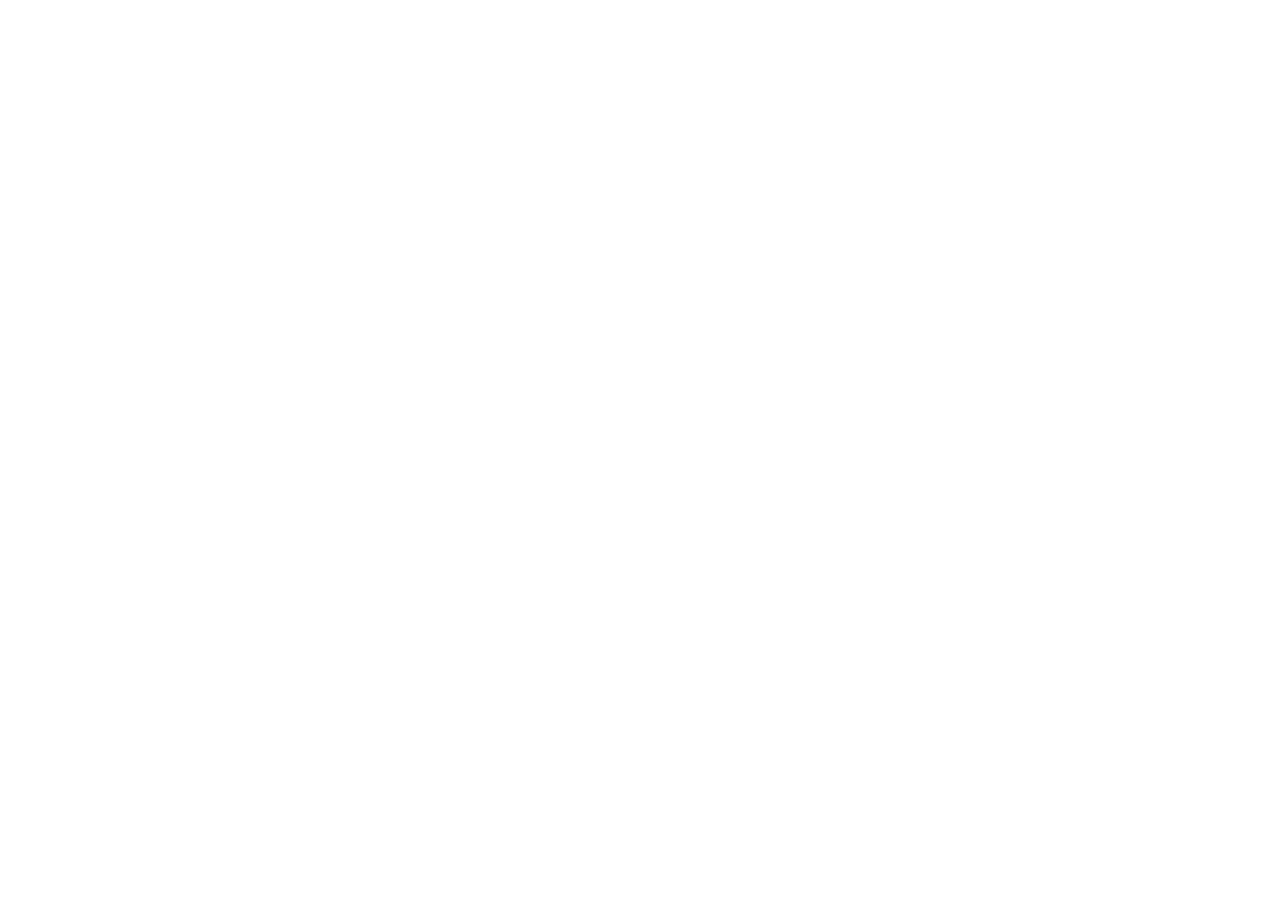
==== index.html @ 5432c8f0 "set up html and assets" ====
<!DOCTYPE html>
<html lang="en">

<head>
    <meta charset="UTF-8">
    <meta name="viewport" content="width=device-width, initial-scale=1.0">
    <meta http-equiv="X-UA-Compatible" content="ie=edge">
    <title>Linghao's Project2</title>
</head>

<body>

</body>

</html>
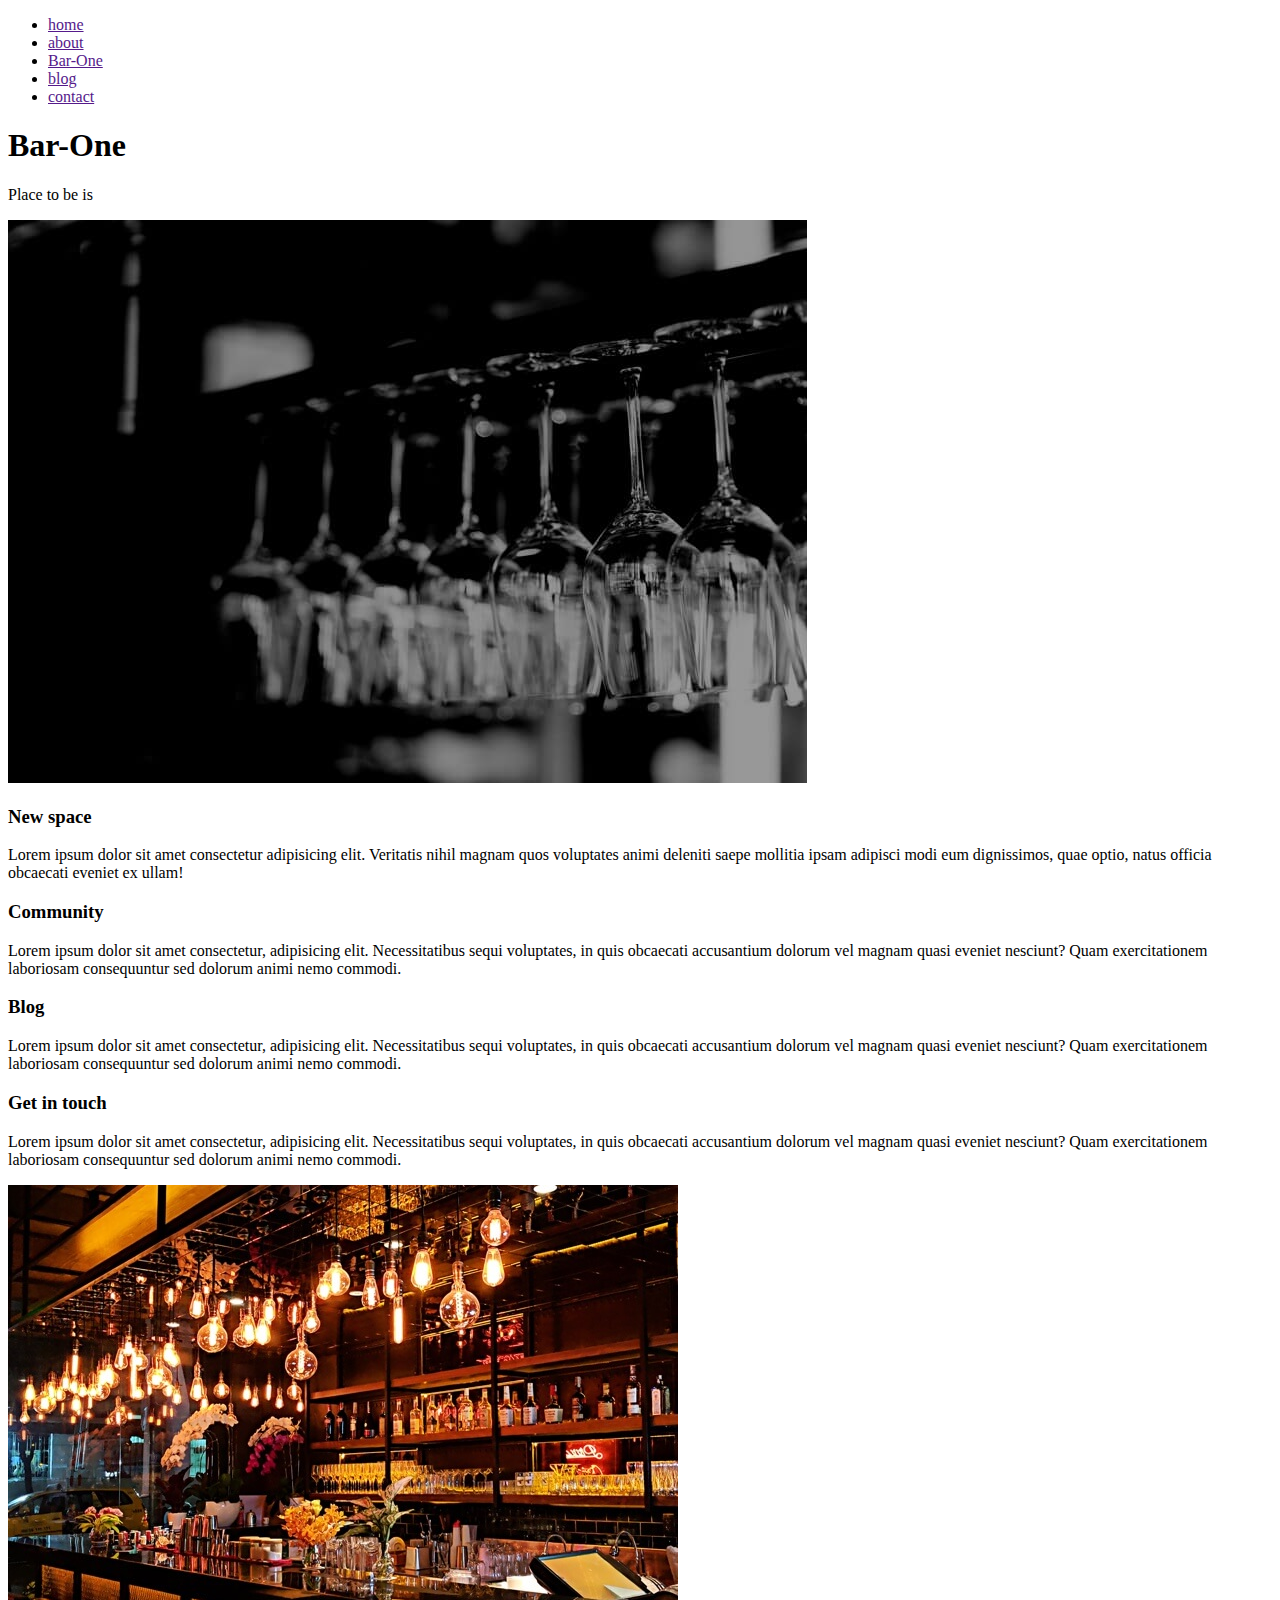
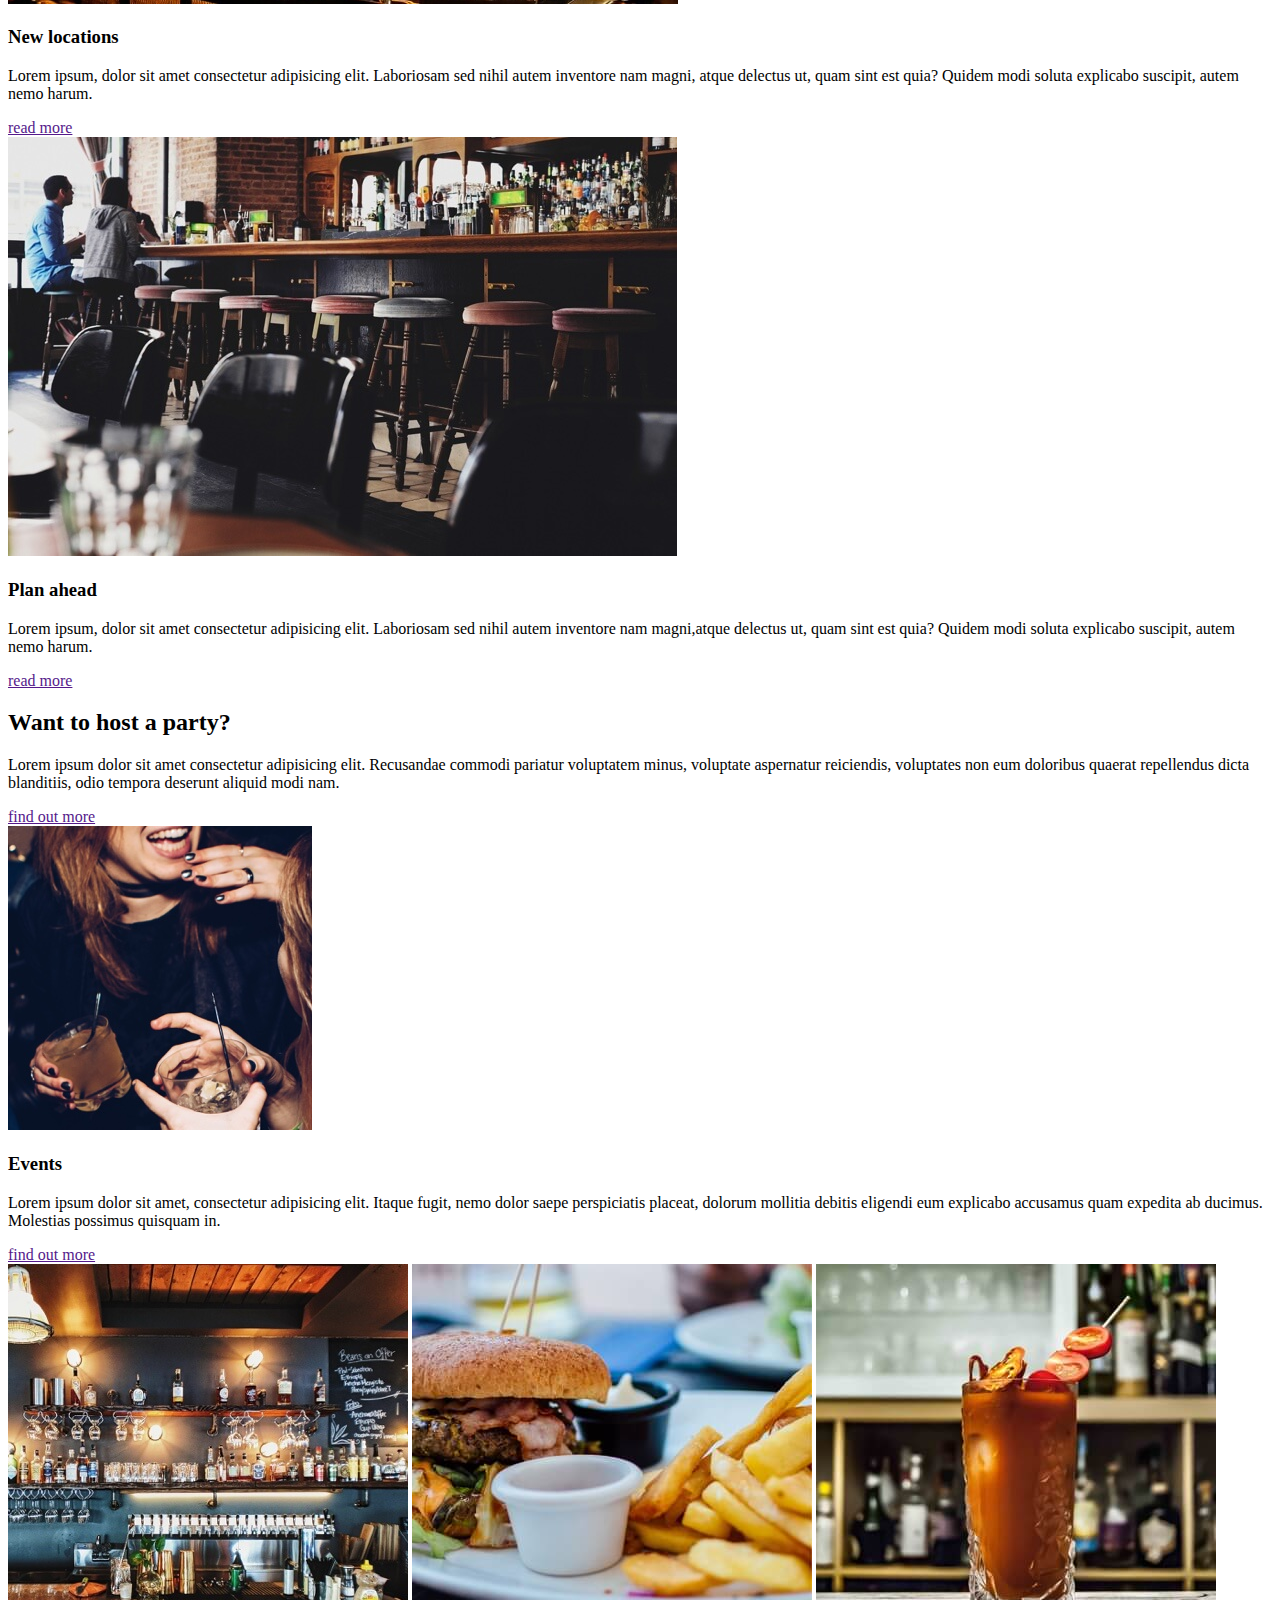
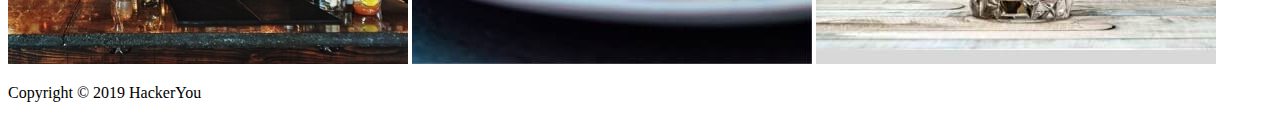
==== commit 9e7e1fca: "add blog page and contact page html mark up" ====
--- a/index.html
+++ b/index.html
@@ -6,10 +6,146 @@
     <meta name="viewport" content="width=device-width, initial-scale=1.0">
     <meta http-equiv="X-UA-Compatible" content="ie=edge">
     <title>Linghao's Project2</title>
+    <link rel="stylesheet" href="https://use.fontawesome.com/releases/v5.7.0/css/all.css" integrity="sha384-lZN37f5QGtY3VHgisS14W3ExzMWZxybE1SJSEsQp9S+oqd12jhcu+A56Ebc1zFSJ" crossorigin="anonymous">
+    <link href="https://fonts.googleapis.com/css?family=Chathura:400,700|Tulpen+One" rel="stylesheet">
 </head>
 
 <body>
+    <div class="bodyWrapper">
 
+        <header>
+            <div class="wrapper">
+                <nav class="headerNav">
+                    <ul>
+                        <li><a href="">home</a></li>
+                        <li><a href="">about</a></li>
+                        <li class="navLogo"><a href="">Bar-One</a></li>
+                        <li><a href="">blog</a></li>
+                        <li><a href="">contact</a></li>
+                    </ul>
+                </nav>
+
+                <main>
+                    <h1>Bar-One</h1>
+                    <p>Place to be is</p>
+                </main>
+
+                <div class="headerBox">
+                    <img src="assets/header-box.jpg" alt="a pile of wine glasses">
+                </div>
+            </div>
+        </header>
+
+        <section class="about">
+            <div class="wrapper">
+                <div class="aboutInfo">
+                    <div class="aboutLogo">
+                        <i class="fas fa-home"></i>
+                    </div>
+                    <h3>New space</h3>
+                    <p>Lorem ipsum dolor sit amet consectetur adipisicing elit. Veritatis nihil magnam quos voluptates animi deleniti saepe mollitia ipsam adipisci modi eum dignissimos, quae optio, natus officia obcaecati eveniet ex ullam!</p>
+                </div>
+
+                <div class="aboutInfo">
+                    <div class="aboutLogo">
+                        <i class="fas fa-users"></i>
+                    </div>
+                    <h3>Community</h3>
+                    <p>Lorem ipsum dolor sit amet consectetur, adipisicing elit. Necessitatibus sequi voluptates, in quis obcaecati accusantium dolorum vel magnam quasi eveniet nesciunt? Quam exercitationem laboriosam consequuntur sed dolorum animi nemo
+                        commodi.
+                    </p>
+                </div>
+
+                <div class="aboutInfo">
+                    <div class="aboutLogo">
+                        <i class="fas fa-file"></i>
+                    </div>
+                    <h3>Blog</h3>
+                    <p>Lorem ipsum dolor sit amet consectetur, adipisicing elit. Necessitatibus sequi voluptates, in quis obcaecati accusantium dolorum vel magnam quasi eveniet nesciunt? Quam exercitationem laboriosam consequuntur sed dolorum animi nemo
+                        commodi.
+                    </p>
+                </div>
+
+                <div class="aboutInfo">
+                    <div class="aboutLogo">
+                        <i class="fas fa-phone"></i>
+                    </div>
+                    <h3>Get in touch</h3>
+                    <p>Lorem ipsum dolor sit amet consectetur, adipisicing elit. Necessitatibus sequi voluptates, in quis obcaecati accusantium dolorum vel magnam quasi eveniet nesciunt? Quam exercitationem laboriosam consequuntur sed dolorum animi nemo
+                        commodi.
+                    </p>
+                </div>
+            </div>
+        </section>
+
+        <section class="news">
+            <div class="wrapper">
+
+                <div class="newsBox">
+                    <div class="newsImage">
+                        <img src="assets/left-image.jpg" alt="bar table under a pile of bulbs">
+                    </div>
+                    <div class="newsArticle">
+                        <h3>New locations</h3>
+                        <p>Lorem ipsum, dolor sit amet consectetur adipisicing elit. Laboriosam sed nihil autem inventore nam magni, atque delectus ut, quam sint est quia? Quidem modi soluta explicabo suscipit, autem nemo harum.</p>
+                    </div>
+                    <a href="" class="button newsButton">read more</a>
+                </div>
+
+                <div class="newsBox">
+                    <div class="newsImage">
+                        <img src="assets/right-image.jpg" alt="long bar table with some stools along it">
+                    </div>
+                    <div class="newsArticle">
+                        <h3>Plan ahead</h3>
+                        <p>Lorem ipsum, dolor sit amet consectetur adipisicing elit. Laboriosam sed nihil autem inventore nam magni,atque delectus ut, quam sint est quia? Quidem modi soluta explicabo suscipit, autem nemo harum.</p>
+                    </div>
+                    <a href="" class="button newsButton">read more</a>
+                </div>
+
+            </div>
+        </section>
+
+        <section class="inquiry">
+            <div class="wrapper">
+                <h2>Want to host a party?</h2>
+                <p>Lorem ipsum dolor sit amet consectetur adipisicing elit. Recusandae commodi pariatur voluptatem minus, voluptate aspernatur reiciendis, voluptates non eum doloribus quaerat repellendus dicta blanditiis, odio tempora deserunt aliquid modi
+                    nam.
+                </p>
+                <a href="" class="button newsButton">find out more</a>
+            </div>
+        </section>
+
+        <section class="banner"></section>
+
+        <section class="event">
+            <div class="wrapper">
+                <div class="eventImage">
+                    <img src="assets/small-box-image.jpg" alt="two girls are drinking and talking">
+                </div>
+
+                <div class="eventArticle">
+                    <h3>Events</h3>
+                    <p>Lorem ipsum dolor sit amet, consectetur adipisicing elit. Itaque fugit, nemo dolor saepe perspiciatis placeat, dolorum mollitia debitis eligendi eum explicabo accusamus quam expedita ab ducimus. Molestias possimus quisquam in.</p>
+                    <a href="" class="button newsButton">find out more</a>
+                </div>
+            </div>
+        </section>
+
+        <section class="gallery">
+            <div class="wrapper">
+                <img src="assets/gallery-image-1.jpg" alt="wine shelf">
+                <img src="assets/gallery-image-2.jpg" alt="hamburger and fries">
+                <img src="assets/gallery-image-3.jpg" alt="smoothie with cherry tomato on it">
+            </div>
+        </section>
+
+        <footer>
+            <div class="wrapper">
+                <p>Copyright &copy 2019 HackerYou</p>
+            </div>
+        </footer>
+    </div>
 </body>
 
 </html>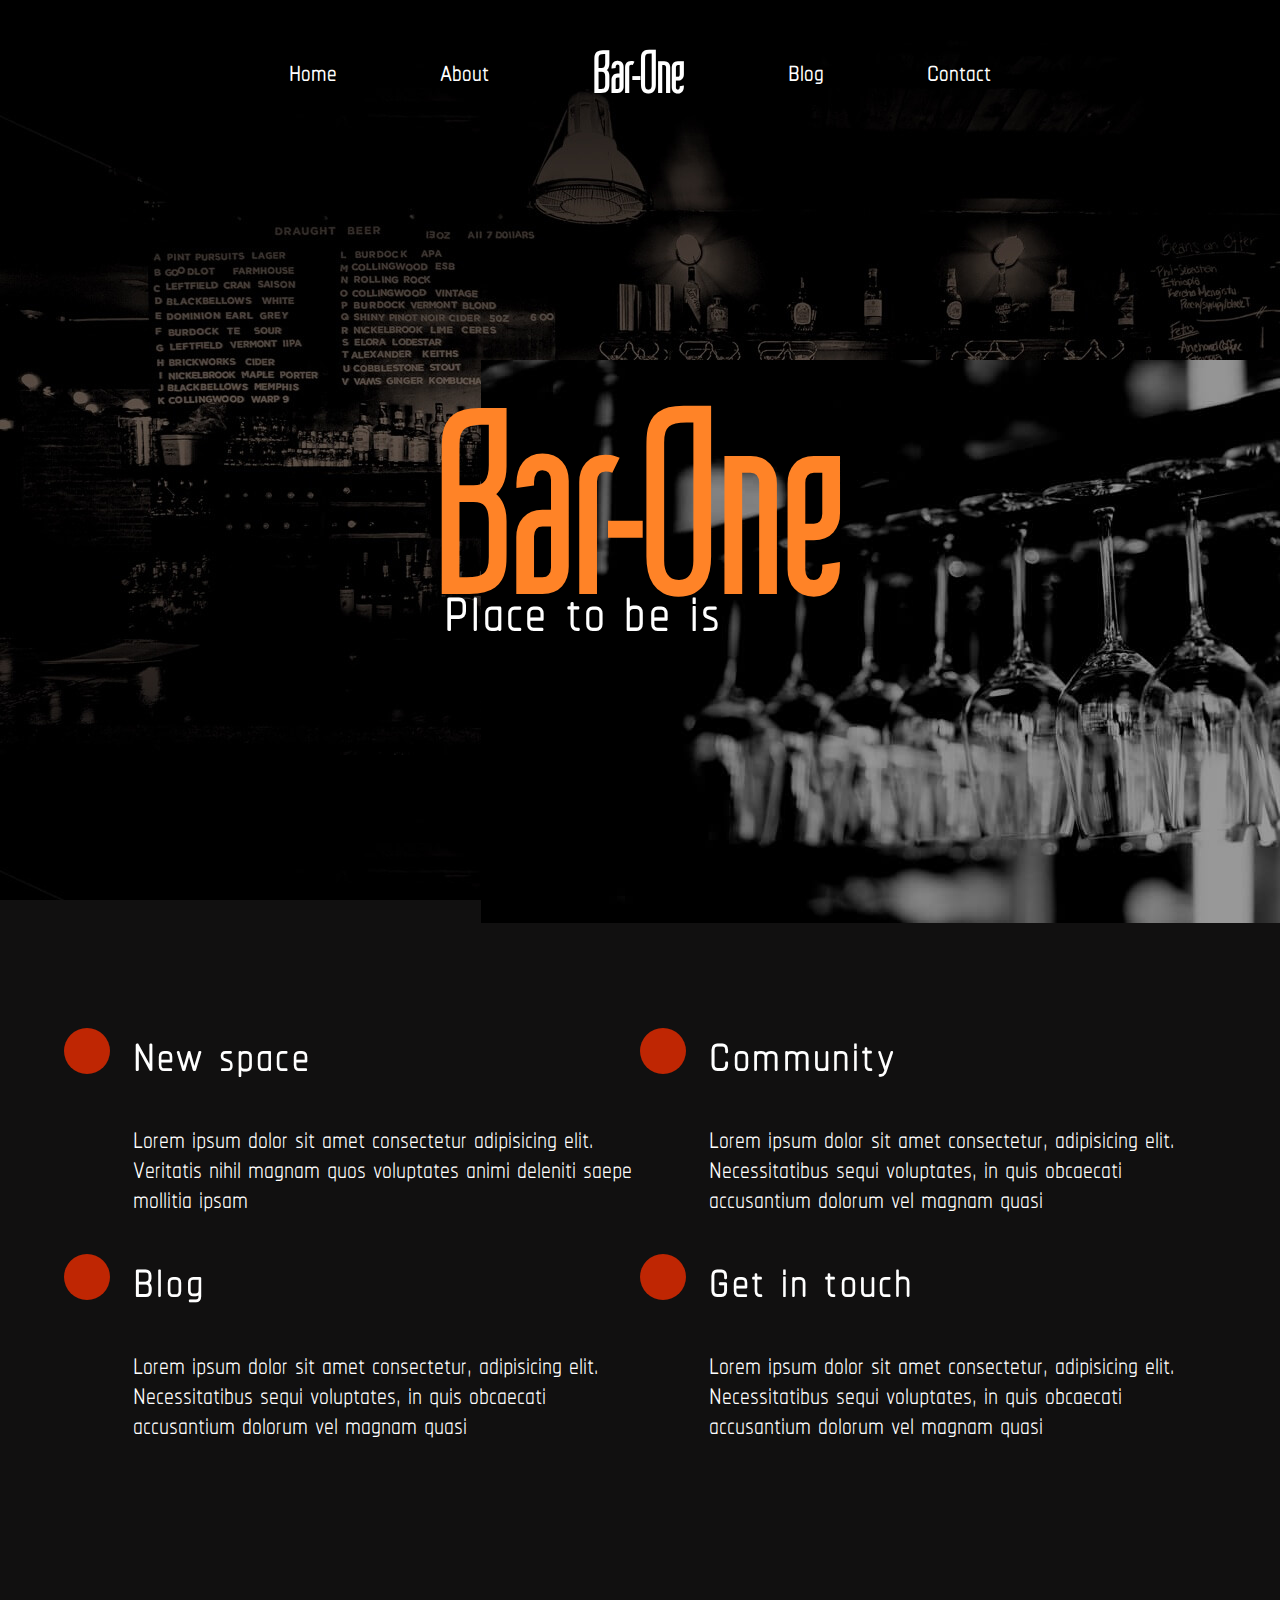
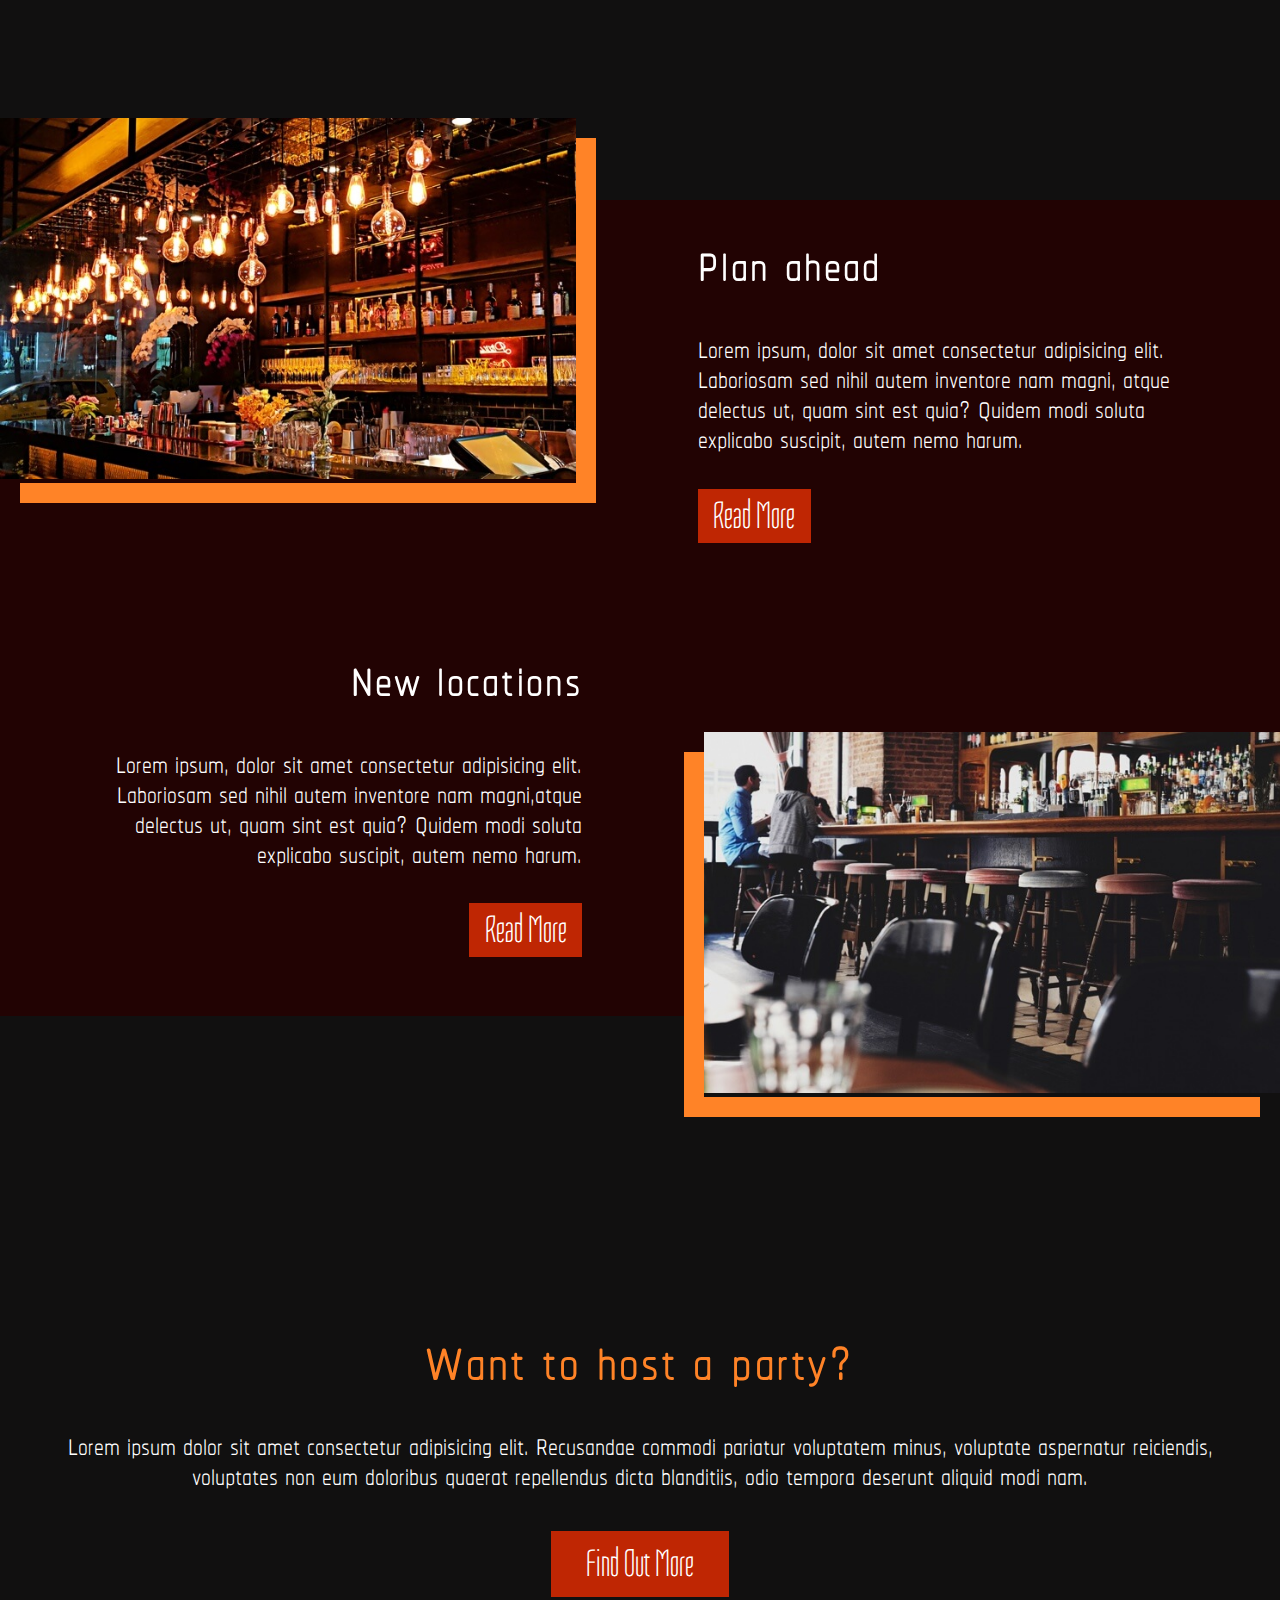
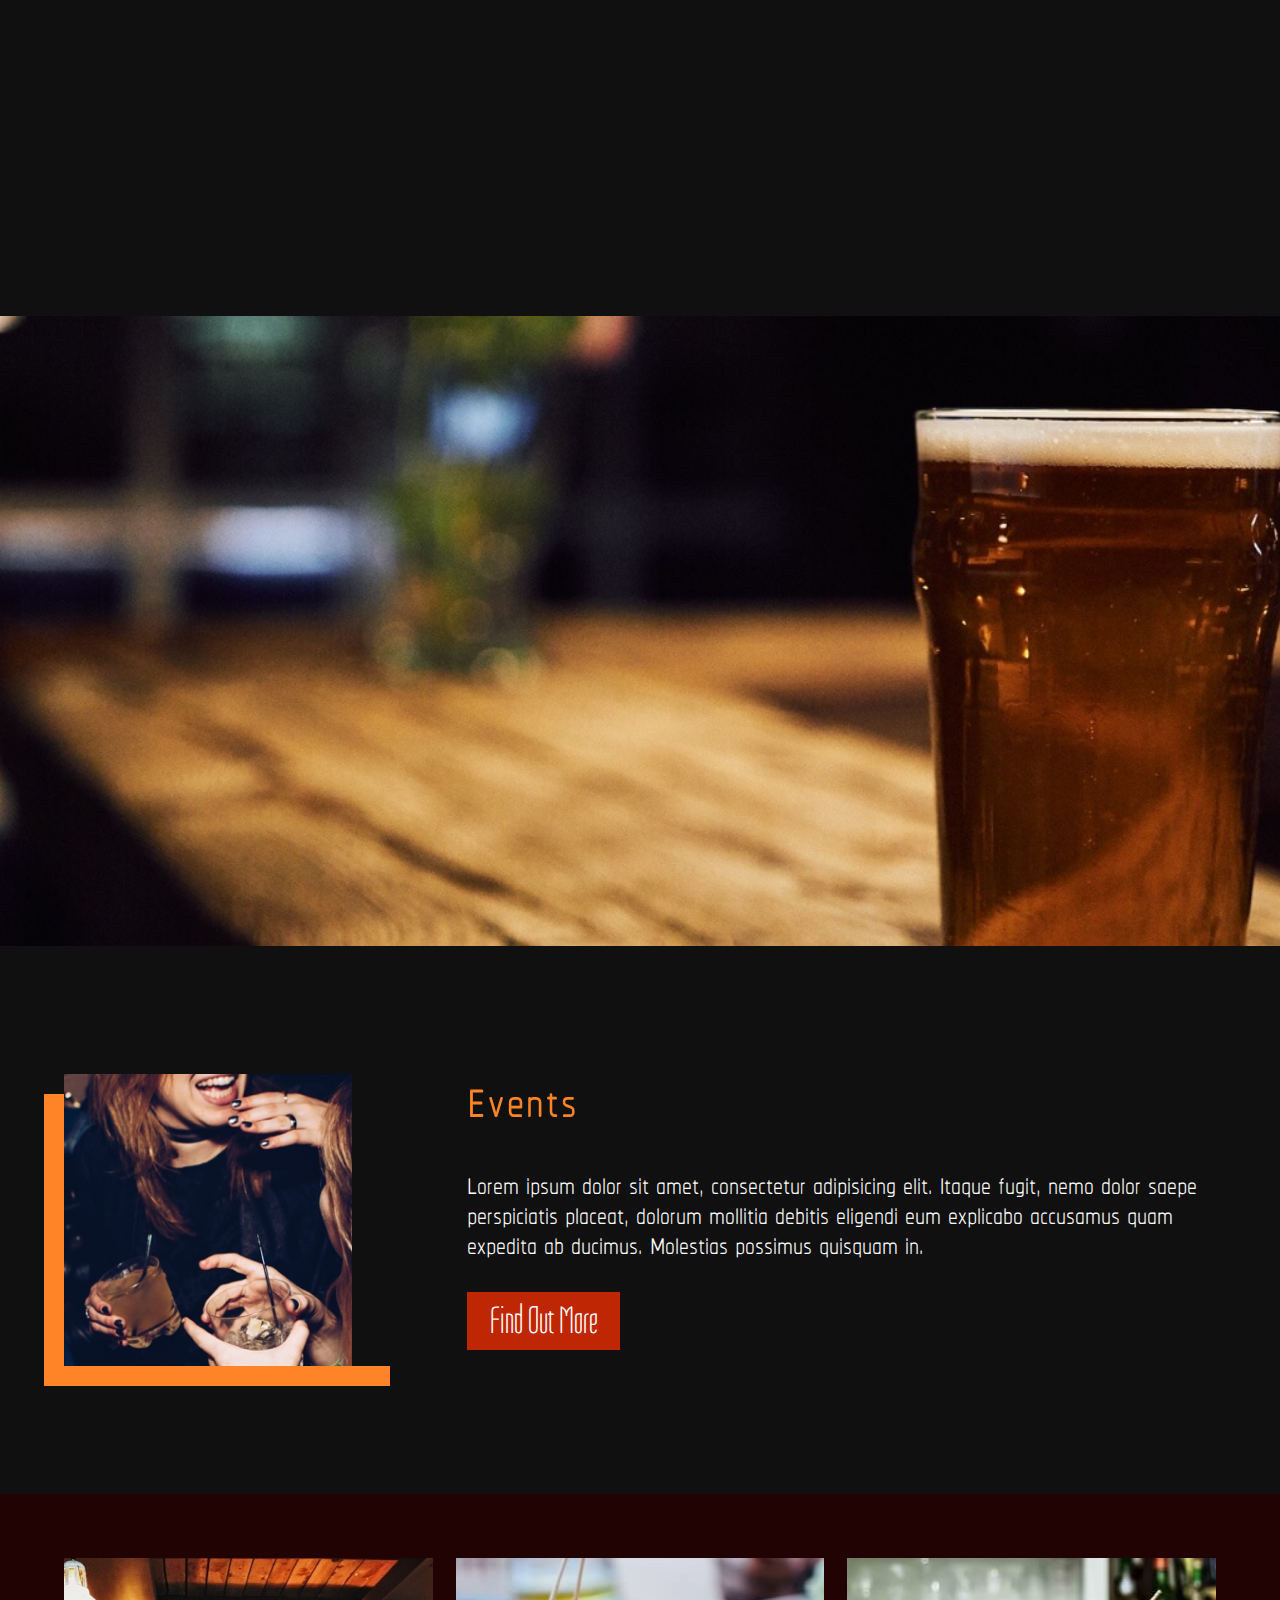
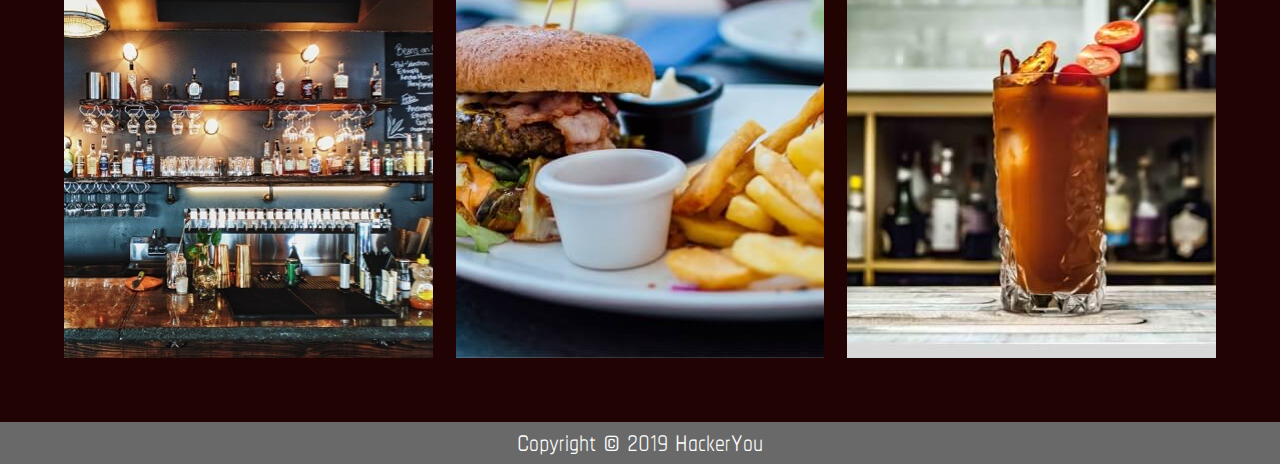
==== commit 002aa581: "improved some details" ====
--- a/index.html
+++ b/index.html
@@ -8,26 +8,49 @@
     <title>Linghao's Project2</title>
     <link rel="stylesheet" href="https://use.fontawesome.com/releases/v5.7.0/css/all.css" integrity="sha384-lZN37f5QGtY3VHgisS14W3ExzMWZxybE1SJSEsQp9S+oqd12jhcu+A56Ebc1zFSJ" crossorigin="anonymous">
     <link href="https://fonts.googleapis.com/css?family=Chathura:400,700|Tulpen+One" rel="stylesheet">
+    <link rel="stylesheet" href="styles/style.css">
 </head>
 
 <body>
     <div class="bodyWrapper">
 
-        <header>
+        <header class="homeHeader">
             <div class="wrapper">
                 <nav class="headerNav">
                     <ul>
-                        <li><a href="">home</a></li>
-                        <li><a href="">about</a></li>
-                        <li class="navLogo"><a href="">Bar-One</a></li>
-                        <li><a href="">blog</a></li>
-                        <li><a href="">contact</a></li>
+                        <li><a href="index.html">home</a></li>
+                        <li><a href="#about">about</a></li>
+                        <li class="navLogo"><a href="index.html">Bar-One</a></li>
+                        <li><a href="blog.html">blog</a></li>
+                        <li><a href="contact.html">contact</a></li>
                     </ul>
                 </nav>
 
+                <div class="hamburgerMenu">
+                    <h1><a href="index.html">Bar-One</a></h1>
+                    <nav class="mainMenu">
+                        <input class="hamburgerOpen" id="toggleOpen" type="checkbox" name="toggle">
+                        <label for="toggleOpen">
+                            <span class="sr-only visuallyhidden">Open the menu</span>
+                            <i class="fa fa-bars" aria-hidden="true"></i>
+                        </label>
+                        <ul class="hamburgerList">
+                            <label for="toggleOpen" class="hamburgerClose">
+                                <span class="sr-only visuallyhidden">Close the menu</span>
+                                <i class="fas fa-times" aria-hidden="true"></i>
+                            </label>
+                            <li><a href="index.html">home</a></li>
+                            <li><a href="#about">about</a></li>
+                            <li><a href="blog.html">blog</a></li>
+                            <li><a href="contact.html">contact</a></li>
+                        </ul>
+                    </nav>
+                </div>
+
                 <main>
-                    <h1>Bar-One</h1>
-                    <p>Place to be is</p>
+                    <div class="mainTitle">
+                        <h1>Bar-One<span>Place to be is</span></h1>
+                    </div>
                 </main>
 
                 <div class="headerBox">
@@ -36,44 +59,48 @@
             </div>
         </header>
 
-        <section class="about">
+        <section class="about" id="about">
             <div class="wrapper">
                 <div class="aboutInfo">
                     <div class="aboutLogo">
                         <i class="fas fa-home"></i>
                     </div>
-                    <h3>New space</h3>
-                    <p>Lorem ipsum dolor sit amet consectetur adipisicing elit. Veritatis nihil magnam quos voluptates animi deleniti saepe mollitia ipsam adipisci modi eum dignissimos, quae optio, natus officia obcaecati eveniet ex ullam!</p>
+                    <div class="aboutArticle">
+                        <h3>New space</h3>
+                        <p>Lorem ipsum dolor sit amet consectetur adipisicing elit. Veritatis nihil magnam quos voluptates animi deleniti saepe mollitia ipsam </p>
+                    </div>
                 </div>
 
                 <div class="aboutInfo">
                     <div class="aboutLogo">
                         <i class="fas fa-users"></i>
                     </div>
-                    <h3>Community</h3>
-                    <p>Lorem ipsum dolor sit amet consectetur, adipisicing elit. Necessitatibus sequi voluptates, in quis obcaecati accusantium dolorum vel magnam quasi eveniet nesciunt? Quam exercitationem laboriosam consequuntur sed dolorum animi nemo
-                        commodi.
-                    </p>
+                    <div class="aboutArticle">
+                        <h3>Community</h3>
+                        <p>Lorem ipsum dolor sit amet consectetur, adipisicing elit. Necessitatibus sequi voluptates, in quis obcaecati accusantium dolorum vel magnam quasi
+                        </p>
+                    </div>
                 </div>
 
                 <div class="aboutInfo">
                     <div class="aboutLogo">
                         <i class="fas fa-file"></i>
                     </div>
-                    <h3>Blog</h3>
-                    <p>Lorem ipsum dolor sit amet consectetur, adipisicing elit. Necessitatibus sequi voluptates, in quis obcaecati accusantium dolorum vel magnam quasi eveniet nesciunt? Quam exercitationem laboriosam consequuntur sed dolorum animi nemo
-                        commodi.
-                    </p>
+                    <div class="aboutArticle">
+                        <h3>Blog</h3>
+                        <p>Lorem ipsum dolor sit amet consectetur, adipisicing elit. Necessitatibus sequi voluptates, in quis obcaecati accusantium dolorum vel magnam quasi </p>
+                    </div>
                 </div>
 
                 <div class="aboutInfo">
                     <div class="aboutLogo">
                         <i class="fas fa-phone"></i>
                     </div>
-                    <h3>Get in touch</h3>
-                    <p>Lorem ipsum dolor sit amet consectetur, adipisicing elit. Necessitatibus sequi voluptates, in quis obcaecati accusantium dolorum vel magnam quasi eveniet nesciunt? Quam exercitationem laboriosam consequuntur sed dolorum animi nemo
-                        commodi.
-                    </p>
+                    <div class="aboutArticle">
+                        <h3>Get in touch</h3>
+                        <p>Lorem ipsum dolor sit amet consectetur, adipisicing elit. Necessitatibus sequi voluptates, in quis obcaecati accusantium dolorum vel magnam quasi
+                        </p>
+                    </div>
                 </div>
             </div>
         </section>
@@ -81,26 +108,26 @@
         <section class="news">
             <div class="wrapper">
 
-                <div class="newsBox">
+                <div class="newsBox newsBox1">
                     <div class="newsImage">
                         <img src="assets/left-image.jpg" alt="bar table under a pile of bulbs">
                     </div>
                     <div class="newsArticle">
-                        <h3>New locations</h3>
+                        <h3>Plan ahead</h3>
                         <p>Lorem ipsum, dolor sit amet consectetur adipisicing elit. Laboriosam sed nihil autem inventore nam magni, atque delectus ut, quam sint est quia? Quidem modi soluta explicabo suscipit, autem nemo harum.</p>
+                        <a href="" class="button newsButton">read more</a>
                     </div>
-                    <a href="" class="button newsButton">read more</a>
                 </div>
 
-                <div class="newsBox">
+                <div class="newsBox newsBox2">
                     <div class="newsImage">
                         <img src="assets/right-image.jpg" alt="long bar table with some stools along it">
                     </div>
                     <div class="newsArticle">
-                        <h3>Plan ahead</h3>
+                        <h3>New locations</h3>
                         <p>Lorem ipsum, dolor sit amet consectetur adipisicing elit. Laboriosam sed nihil autem inventore nam magni,atque delectus ut, quam sint est quia? Quidem modi soluta explicabo suscipit, autem nemo harum.</p>
+                        <a href="" class="button newsButton">read more</a>
                     </div>
-                    <a href="" class="button newsButton">read more</a>
                 </div>
 
             </div>
@@ -134,9 +161,9 @@
 
         <section class="gallery">
             <div class="wrapper">
-                <img src="assets/gallery-image-1.jpg" alt="wine shelf">
-                <img src="assets/gallery-image-2.jpg" alt="hamburger and fries">
-                <img src="assets/gallery-image-3.jpg" alt="smoothie with cherry tomato on it">
+                <div class="galleryImage galleryImage1"></div>
+                <div class="galleryImage galleryImage2"></div>
+                <div class="galleryImage galleryImage3"></div>
             </div>
         </section>
 
--- a/styles/style.css
+++ b/styles/style.css
@@ -0,0 +1,1031 @@
+@charset "UTF-8";
+article,
+aside,
+details,
+figcaption,
+figure,
+footer,
+header,
+hgroup,
+nav,
+section,
+summary {
+  display: block; }
+
+audio,
+canvas,
+video {
+  display: inline-block; }
+
+audio:not([controls]) {
+  display: none;
+  height: 0; }
+
+[hidden] {
+  display: none; }
+
+html {
+  font-family: sans-serif;
+  -webkit-text-size-adjust: 100%;
+  -ms-text-size-adjust: 100%; }
+
+a:focus {
+  outline: thin dotted; }
+
+a:active,
+a:hover {
+  outline: 0; }
+
+h1 {
+  font-size: 2em; }
+
+abbr[title] {
+  border-bottom: 1px dotted; }
+
+b,
+strong {
+  font-weight: 700; }
+
+dfn {
+  font-style: italic; }
+
+mark {
+  background: #ff0;
+  color: #000; }
+
+code,
+kbd,
+pre,
+samp {
+  font-family: monospace, serif;
+  font-size: 1em; }
+
+pre {
+  white-space: pre-wrap;
+  word-wrap: break-word; }
+
+q {
+  quotes: \201C \201D \2018 \2019; }
+
+small {
+  font-size: 80%; }
+
+sub,
+sup {
+  font-size: 75%;
+  line-height: 0;
+  position: relative;
+  vertical-align: baseline; }
+
+sup {
+  top: -.5em; }
+
+sub {
+  bottom: -.25em; }
+
+img {
+  border: 0; }
+
+svg:not(:root) {
+  overflow: hidden; }
+
+fieldset {
+  border: 1px solid silver;
+  margin: 0 2px;
+  padding: .35em .625em .75em; }
+
+button,
+input,
+select,
+textarea {
+  font-family: inherit;
+  font-size: 100%;
+  margin: 0; }
+
+button,
+input {
+  line-height: normal; }
+
+button,
+html input[type=button],
+input[type=reset],
+input[type=submit] {
+  -webkit-appearance: button;
+  cursor: pointer; }
+
+button[disabled],
+input[disabled] {
+  cursor: default; }
+
+input[type=checkbox],
+input[type=radio] {
+  -webkit-box-sizing: border-box;
+  box-sizing: border-box;
+  padding: 0; }
+
+input[type=search] {
+  -webkit-appearance: textfield;
+  -moz-box-sizing: content-box;
+  -webkit-box-sizing: content-box;
+  box-sizing: content-box; }
+
+input[type=search]::-webkit-search-cancel-button,
+input[type=search]::-webkit-search-decoration {
+  -webkit-appearance: none; }
+
+textarea {
+  overflow: auto;
+  vertical-align: top; }
+
+table {
+  border-collapse: collapse;
+  border-spacing: 0; }
+
+body,
+figure {
+  margin: 0; }
+
+legend,
+button::-moz-focus-inner,
+input::-moz-focus-inner {
+  border: 0;
+  padding: 0; }
+
+.clearfix:after {
+  visibility: hidden;
+  display: block;
+  font-size: 0;
+  content: '';
+  clear: both;
+  height: 0; }
+
+* {
+  -moz-box-sizing: border-box;
+  -webkit-box-sizing: border-box;
+  box-sizing: border-box; }
+
+.visuallyhidden:not(:focus):not(:active) {
+  position: absolute;
+  width: 1px;
+  height: 1px;
+  margin: -1px;
+  border: 0;
+  padding: 0;
+  white-space: nowrap;
+  -webkit-clip-path: inset(100%);
+  clip-path: inset(100%);
+  clip: rect(0 0 0 0);
+  overflow: hidden; }
+
+* {
+  font-size: 62.5%;
+  color: #ffffff; }
+
+.bodyWrapper {
+  max-width: 1600px;
+  margin: 0 auto;
+  font-family: "Chathura", sans-serif; }
+
+.wrapper {
+  padding: 5%; }
+
+ul,
+li {
+  list-style: none;
+  margin: 0;
+  padding: 0; }
+
+a {
+  text-decoration: none; }
+
+p {
+  font-size: 3.9rem;
+  line-height: 30px; }
+
+img {
+  width: 100%;
+  height: 100%; }
+
+h1,
+a {
+  font-family: "Tulpen One", cursive; }
+
+h2 {
+  font-size: 7.8rem; }
+
+h3 {
+  font-size: 6.8rem; }
+
+h1,
+h2,
+h3 {
+  margin: 0;
+  line-height: 58px;
+  letter-spacing: 2.2px;
+  font-weight: bold; }
+
+.button {
+  background: #bf2603;
+  padding: 1% 3%;
+  color: #ffffff;
+  font-size: 3.9rem;
+  text-transform: capitalize; }
+  .button:hover, .button:focus, .button:active {
+    background-color: #ff8327; }
+
+header .wrapper {
+  padding-top: 0; }
+
+.hamburgerMenu {
+  display: none; }
+
+.headerNav {
+  font-family: "Chathura", sans-serif;
+  width: 70%;
+  margin: 0 auto;
+  text-transform: capitalize; }
+
+.headerNav ul {
+  display: -webkit-box;
+  display: -ms-flexbox;
+  display: flex;
+  -ms-flex-pack: distribute;
+  justify-content: space-around;
+  -webkit-box-align: center;
+  -ms-flex-align: center;
+  align-items: center;
+  padding: 5% 0; }
+  .headerNav ul a {
+    font-size: 3.8rem;
+    font-weight: bold;
+    font-family: "Chathura", sans-serif; }
+  .headerNav ul .navLogo a {
+    font-size: 6rem;
+    font-family: "Tulpen One", cursive; }
+  .headerNav ul li a:hover,
+  .headerNav ul li a:focus {
+    color: #ff8327; }
+
+@media only screen and (max-width: 760px) {
+  .headerNav {
+    display: none; }
+  .hamburgerMenu {
+    font-size: 5rem;
+    padding-top: 5%;
+    display: -webkit-box;
+    display: -ms-flexbox;
+    display: flex;
+    -webkit-box-pack: justify;
+    -ms-flex-pack: justify;
+    justify-content: space-between;
+    height: 150px;
+    -webkit-box-align: start;
+    -ms-flex-align: start;
+    align-items: flex-start; }
+    .hamburgerMenu .blogHamburger,
+    .hamburgerMenu .contactHamburger {
+      padding: 0;
+      font-size: 8rem; }
+  .mainMenu .fa,
+  .mainMenu .fas {
+    font-size: 5rem;
+    z-index: 30; }
+  .mainMenu a {
+    font-size: 6rem;
+    font-family: "Chathura", sans-serif; }
+  .mainMenu input[type="checkbox"] {
+    display: none; }
+  .hamburgerList {
+    position: fixed;
+    top: 0;
+    right: 0;
+    left: 0;
+    bottom: 0;
+    background-color: rgba(34, 3, 3, 0.8);
+    z-index: 20;
+    display: -webkit-box;
+    display: -ms-flexbox;
+    display: flex;
+    -webkit-box-orient: vertical;
+    -webkit-box-direction: normal;
+    -ms-flex-direction: column;
+    flex-direction: column;
+    -webkit-box-pack: center;
+    -ms-flex-pack: center;
+    justify-content: center;
+    -webkit-box-align: center;
+    -ms-flex-align: center;
+    align-items: center;
+    text-transform: uppercase;
+    -webkit-transition: -webkit-transform 0.7s ease;
+    transition: -webkit-transform 0.7s ease;
+    -o-transition: transform 0.7s ease;
+    transition: transform 0.7s ease;
+    transition: transform 0.7s ease, -webkit-transform 0.7s ease; }
+    .hamburgerList li {
+      width: 100%;
+      text-align: center; }
+      .hamburgerList li:hover, .hamburgerList li:focus, .hamburgerList li:active {
+        background-color: #bf2603; }
+    .hamburgerList .hamburgerClose {
+      position: absolute;
+      top: 30px;
+      right: 30px; }
+  #toggleOpen:checked ~ .hamburgerList {
+    -webkit-transform: translateX(0);
+    -ms-transform: translateX(0);
+    transform: translateX(0); }
+  #toggleOpen ~ .hamburgerList {
+    -webkit-transform: translateX(1000px);
+    -ms-transform: translateX(1000px);
+    transform: translateX(1000px); } }
+
+footer {
+  background-color: #696969;
+  margin: 0;
+  padding: 0; }
+  footer .wrapper {
+    padding: 0; }
+  footer p {
+    margin: 0;
+    padding: 0.5% 0;
+    text-align: center; }
+
+.homeHeader {
+  background-image: url("../assets/home-image-1.jpg");
+  height: 100vh;
+  background-color: #111010; }
+
+.homeHeader main {
+  margin: 0 auto;
+  display: -webkit-box;
+  display: -ms-flexbox;
+  display: flex;
+  -webkit-box-pack: center;
+  -ms-flex-pack: center;
+  justify-content: center;
+  -ms-flex-line-pack: center;
+  align-content: center;
+  position: relative;
+  height: 80vh; }
+  .homeHeader main .mainTitle {
+    position: absolute;
+    top: 0;
+    right: 0;
+    bottom: 0;
+    left: 0;
+    display: -webkit-box;
+    display: -ms-flexbox;
+    display: flex;
+    -webkit-box-pack: center;
+    -ms-flex-pack: center;
+    justify-content: center;
+    -webkit-box-align: center;
+    -ms-flex-align: center;
+    align-items: center;
+    z-index: 10; }
+  .homeHeader main h1 {
+    color: #ff8327;
+    font-family: "Tulpen One", cursive;
+    font-size: 26.14rem;
+    letter-spacing: 2.4px;
+    margin: 0;
+    text-align: center;
+    position: relative; }
+    .homeHeader main h1 span {
+      font-size: 8.32rem;
+      color: #ffffff;
+      font-family: "Chathura", sans-serif;
+      display: block;
+      position: absolute;
+      top: 185%;
+      left: 2%; }
+
+.homeHeader .headerBox {
+  position: absolute;
+  top: 40%;
+  right: 0; }
+
+.about {
+  background-color: #111010;
+  height: 100vh; }
+  .about .wrapper {
+    display: -webkit-box;
+    display: -ms-flexbox;
+    display: flex;
+    -ms-flex-wrap: wrap;
+    flex-wrap: wrap;
+    padding-top: 10%; }
+  .about .aboutInfo {
+    position: relative;
+    -ms-flex-preferred-size: 50%;
+    flex-basis: 50%;
+    display: -webkit-box;
+    display: -ms-flexbox;
+    display: flex;
+    -webkit-box-align: start;
+    -ms-flex-align: start;
+    align-items: flex-start; }
+    .about .aboutInfo:hover, .about .aboutInfo:focus, .about .aboutInfo:active {
+      border: 5px solid #2b2929;
+      -webkit-box-shadow: 10px 10px #2b2929;
+      box-shadow: 10px 10px #2b2929;
+      padding: 2%; }
+  .about .aboutLogo {
+    background-color: #bf2603;
+    border-radius: 50%;
+    padding: 4%; }
+    .about .aboutLogo i {
+      font-size: 3rem; }
+  .about .aboutArticle {
+    padding-left: 4%; }
+    .about .aboutArticle h3 {
+      margin: 0; }
+
+.news {
+  background-color: #220303; }
+  .news .wrapper {
+    display: -webkit-box;
+    display: -ms-flexbox;
+    display: flex;
+    -webkit-box-orient: vertical;
+    -webkit-box-direction: normal;
+    -ms-flex-direction: column;
+    flex-direction: column;
+    position: relative;
+    padding-top: 3%; }
+  .news .newsBox {
+    display: -webkit-box;
+    display: -ms-flexbox;
+    display: flex; }
+    .news .newsBox .newsImage {
+      position: absolute;
+      width: 45%; }
+    .news .newsBox .newsArticle {
+      width: 50%; }
+
+.newsBox1 {
+  text-align: right; }
+  .newsBox1 .newsImage {
+    top: -10%;
+    left: 0;
+    -webkit-box-shadow: 20px 20px #ff8327;
+    box-shadow: 20px 20px #ff8327; }
+  .newsBox1 .newsArticle {
+    margin-left: 55%;
+    text-align: left; }
+
+.newsBox2 {
+  -webkit-box-orient: horizontal;
+  -webkit-box-direction: reverse;
+  -ms-flex-direction: row-reverse;
+  flex-direction: row-reverse;
+  padding-top: 10%; }
+  .newsBox2 .newsImage {
+    bottom: -10%;
+    right: 0;
+    -webkit-box-shadow: -20px 20px #ff8327;
+    box-shadow: -20px 20px #ff8327; }
+  .newsBox2 .newsArticle {
+    margin-right: 55%;
+    text-align: right; }
+
+.inquiry {
+  background-color: #111010;
+  text-align: center;
+  height: 100vh; }
+  .inquiry .wrapper {
+    display: -webkit-box;
+    display: -ms-flexbox;
+    display: flex;
+    -webkit-box-orient: vertical;
+    -webkit-box-direction: normal;
+    -ms-flex-direction: column;
+    flex-direction: column;
+    -webkit-box-pack: center;
+    -ms-flex-pack: center;
+    justify-content: center;
+    -webkit-box-align: center;
+    -ms-flex-align: center;
+    align-items: center;
+    height: 100%; }
+  .inquiry h2 {
+    color: #ff8327; }
+
+.banner {
+  height: 70vh;
+  background-image: url("../assets/banner-image.jpg");
+  background-size: cover;
+  background-position: center; }
+
+.event {
+  background-color: #111010; }
+  .event .wrapper {
+    display: -webkit-box;
+    display: -ms-flexbox;
+    display: flex;
+    padding: 10% 5%; }
+    .event .wrapper .eventImage {
+      width: 30%;
+      padding-right: 5%;
+      -webkit-box-shadow: -20px 20px #ff8327;
+      box-shadow: -20px 20px #ff8327; }
+    .event .wrapper .eventArticle {
+      width: 70%;
+      padding-left: 5%; }
+      .event .wrapper .eventArticle h3 {
+        color: #ff8327; }
+
+.gallery {
+  background-color: #220303; }
+  .gallery .wrapper {
+    display: -webkit-box;
+    display: -ms-flexbox;
+    display: flex; }
+    .gallery .wrapper .galleryImage {
+      margin-right: 2%;
+      height: 400px;
+      width: 500px; }
+      .gallery .wrapper .galleryImage:last-child {
+        margin-right: 0; }
+      .gallery .wrapper .galleryImage img {
+        -o-object-fit: cover;
+        object-fit: cover; }
+  .gallery .galleryImage1 {
+    background-image: url("../assets/gallery-image-1.jpg"); }
+  .gallery .galleryImage2 {
+    background-image: url("../assets/gallery-image-2.jpg"); }
+  .gallery .galleryImage3 {
+    background-image: url("../assets/gallery-image-3.jpg"); }
+
+@media only screen and (max-width: 1126px) {
+  .news .wrapper {
+    padding-top: 0; }
+  .news .newsBox .newsImage {
+    width: 50%; }
+  .newsBox1 .newsImage {
+    top: -4%; }
+  .news .newsBox2 {
+    padding-top: 5%; }
+    .news .newsBox2 .newsImage {
+      bottom: -4%; } }
+
+@media only screen and (max-width: 997px) {
+  .wrapper {
+    padding: 2%; }
+  .homeHeader .headerBox {
+    top: 60%;
+    width: 60%; }
+  .inquiry {
+    height: 80vh; }
+  .newsBox1 .newsImage {
+    top: -2%; }
+  .news .newsBox2 .newsImage {
+    bottom: -2%; } }
+
+@media only screen and (max-width: 897px) {
+  .news .newsBox .newsImage {
+    position: static;
+    width: 45%; }
+  .news .newsBox .newsArticle {
+    width: 50%; }
+  .news .newsBox1 .newsArticle {
+    margin-left: 5%; }
+  .news .newsBox2 .newsArticle {
+    margin-right: 5%; } }
+
+@media only screen and (max-width: 760px) {
+  .wrapper {
+    padding: 5%; }
+  .homeHeader .headerBox {
+    display: none; }
+  .homeHeader main {
+    margin: 30% auto;
+    height: auto; }
+    .homeHeader main .mainTitle {
+      position: static; }
+  .news .wrapper {
+    display: block; }
+  .news .newsBox {
+    display: block; }
+    .news .newsBox .newsImage {
+      width: 100%;
+      -webkit-box-shadow: none;
+      box-shadow: none; }
+    .news .newsBox .newsArticle {
+      width: 100%;
+      text-align: center;
+      padding: 5%;
+      margin: 0; }
+  .inquiry {
+    height: 60vh; }
+  .banner {
+    height: 40vh; }
+  .event .wrapper {
+    -webkit-box-align: center;
+    -ms-flex-align: center;
+    align-items: center; }
+    .event .wrapper .eventImage {
+      width: 40%;
+      -webkit-box-shadow: none;
+      box-shadow: none; }
+    .event .wrapper .eventArticle {
+      width: 50%; }
+  .gallery .galleryImage:last-child {
+    display: none; } }
+
+@media only screen and (max-width: 680px) {
+  .about {
+    height: auto; }
+    .about .wrapper {
+      display: block;
+      text-align: center;
+      padding-top: 5%; }
+    .about .aboutInfo {
+      position: static;
+      -webkit-box-orient: vertical;
+      -webkit-box-direction: normal;
+      -ms-flex-direction: column;
+      flex-direction: column;
+      -webkit-box-pack: center;
+      -ms-flex-pack: center;
+      justify-content: center;
+      -webkit-box-align: center;
+      -ms-flex-align: center;
+      align-items: center;
+      margin-bottom: 2%;
+      width: 100%; }
+    .about .aboutArticle {
+      padding: 0; }
+      .about .aboutArticle p {
+        margin-top: 2%; }
+  .event .wrapper {
+    display: block;
+    padding: 5%; }
+    .event .wrapper .eventImage {
+      width: 50%;
+      padding-right: 0;
+      margin: auto; }
+    .event .wrapper .eventArticle {
+      width: 100%;
+      padding-left: 0;
+      text-align: center; } }
+
+@media only screen and (max-width: 500px) {
+  .homeHeader {
+    height: 70vh; }
+  .homeHeader main {
+    position: static; }
+    .homeHeader main h1 {
+      font-size: 15rem; }
+      .homeHeader main h1 span {
+        font-size: 6.32rem;
+        top: 115%; }
+  .about .wrapper {
+    display: -webkit-box;
+    display: -ms-flexbox;
+    display: flex;
+    -webkit-box-orient: vertical;
+    -webkit-box-direction: normal;
+    -ms-flex-direction: column;
+    flex-direction: column;
+    text-align: center; }
+    .about .wrapper .aboutInfo {
+      margin: 0;
+      width: 100%; }
+    .about .wrapper .aboutArticle {
+      padding: 0; }
+      .about .wrapper .aboutArticle h3 {
+        font-size: 6rem; }
+      .about .wrapper .aboutArticle p {
+        font-size: 3rem; }
+  .inquiry {
+    height: auto; } }
+
+.blogBody {
+  background-color: #111010; }
+
+.blogHeader {
+  background-image: url("../assets/blog-header-1.jpg");
+  background-size: cover;
+  height: 80vh; }
+  .blogHeader h1 {
+    color: #ffffff;
+    font-size: 12rem;
+    font-family: "Chathura", sans-serif;
+    padding-top: 15%; }
+
+main.blog {
+  position: relative; }
+  main.blog .blogContent {
+    margin-left: 4%;
+    position: absolute;
+    top: -200px;
+    right: 0;
+    width: 68%; }
+    main.blog .blogContent .blogImage {
+      background-color: #ff8327; }
+      main.blog .blogContent .blogImage img {
+        padding: 0 0 1% 2%;
+        position: relative;
+        top: -20px; }
+    main.blog .blogContent .blogArticle {
+      padding: 2% 5%;
+      border-left: 5px solid #ff8327;
+      border-bottom: 5px solid #ff8327; }
+      main.blog .blogContent .blogArticle h2 + p {
+        color: #ff8327;
+        margin-top: 0; }
+  main.blog aside {
+    width: 28%;
+    background-color: #111010;
+    padding: 0;
+    margin: 0; }
+    main.blog aside .postContent {
+      margin-left: 10%;
+      padding: 50% 5% 5% 5%;
+      background-color: #220303; }
+      main.blog aside .postContent .mainPost a {
+        color: #ff8327;
+        font-size: 4rem;
+        font-family: "Chathura", sans-serif;
+        display: block;
+        line-height: 35px; }
+        main.blog aside .postContent .mainPost a:hover, main.blog aside .postContent .mainPost a:focus {
+          color: #bf2603; }
+      main.blog aside .postContent h3 + p {
+        margin: 0; }
+    main.blog aside ul li {
+      font-size: 3.9rem;
+      padding-left: 10%;
+      line-height: 25px;
+      position: relative; }
+      main.blog aside ul li::before {
+        content: '·';
+        color: #bf2603;
+        font-size: 6rem;
+        position: absolute;
+        top: 10px;
+        left: 0; }
+  main.blog .postImage img {
+    position: relative;
+    left: -20px;
+    top: 150px; }
+
+.comment {
+  padding-left: 30%;
+  margin-top: 20%; }
+  .comment .commentBox {
+    display: -webkit-box;
+    display: -ms-flexbox;
+    display: flex;
+    -webkit-box-align: start;
+    -ms-flex-align: start;
+    align-items: flex-start;
+    margin-bottom: 6%;
+    margin-top: 6%; }
+    .comment .commentBox .commentImage {
+      -ms-flex-preferred-size: 20%;
+      flex-basis: 20%; }
+    .comment .commentBox .commentArticle {
+      -ms-flex-preferred-size: 80%;
+      flex-basis: 80%;
+      padding-left: 2%; }
+      .comment .commentBox .commentArticle .title {
+        color: #ff8327;
+        margin: 0; }
+
+.blogFormWrapper form {
+  background-color: #111010;
+  padding: 0 5% 5% 34%; }
+  .blogFormWrapper form .formSingleLine {
+    display: -webkit-box;
+    display: -ms-flexbox;
+    display: flex; }
+  .blogFormWrapper form input.formName,
+  .blogFormWrapper form input.formEmail {
+    width: 48%;
+    border: none;
+    border-bottom: 2px solid #ff8327;
+    background-color: #111010;
+    font-size: 5rem; }
+  .blogFormWrapper form input.formName {
+    margin-right: 4%; }
+  .blogFormWrapper form textarea {
+    width: 100%;
+    margin: 10% 0 10% 0;
+    border: 2px solid #ff8327;
+    padding: 5%;
+    background-color: #111010;
+    font-size: 5rem; }
+  .blogFormWrapper form input[type="submit"] {
+    display: block;
+    background-color: #bf2603;
+    width: 100%;
+    border: none;
+    font-size: 4rem;
+    font-family: "Tulpen One", cursive; }
+
+@media only screen and (max-width: 1090px) {
+  .comment {
+    margin-top: 25%; }
+  main.blog .postImage img {
+    top: 100px; }
+  .recentPost h3 {
+    font-size: 6rem; } }
+
+@media only screen and (max-width: 920px) {
+  .blogBody {
+    background-image: url("../assets/blog-header-1.jpg"); }
+  .blogHeader {
+    height: 70vh; }
+    .blogHeader h1 {
+      display: -webkit-box;
+      display: -ms-flexbox;
+      display: flex;
+      -webkit-box-pack: center;
+      -ms-flex-pack: center;
+      justify-content: center;
+      -webkit-box-align: center;
+      -ms-flex-align: center;
+      align-items: center;
+      padding-left: 0; }
+  main.blog {
+    display: block;
+    border: none;
+    position: static; }
+    main.blog .blogContent {
+      margin: 5%;
+      width: 90%;
+      border: 5px solid #ff8327;
+      position: static; }
+      main.blog .blogContent .blogImage img {
+        padding: 0;
+        position: static; }
+      main.blog .blogContent .blogArticle {
+        padding: 5%;
+        border: none; }
+    main.blog aside {
+      width: 90%;
+      margin: 0 auto;
+      display: -webkit-box;
+      display: -ms-flexbox;
+      display: flex;
+      -webkit-box-orient: vertical;
+      -webkit-box-direction: normal;
+      -ms-flex-direction: column;
+      flex-direction: column;
+      border: 5px solid #ff8327;
+      padding-top: 0;
+      background-color: transparent; }
+      main.blog aside .wrapper {
+        padding: 0; }
+      main.blog aside .postContent {
+        margin-left: 0;
+        padding: 5%;
+        background-color: transparent; }
+        main.blog aside .postContent ul li {
+          padding-left: 5%; }
+      main.blog aside .postImage {
+        padding: 0;
+        height: 50vh;
+        background-image: url("../assets/sidebar-image.jpg");
+        background-size: cover;
+        background-position: center; }
+        main.blog aside .postImage img {
+          display: none; }
+  .blogFormWrapper form {
+    background-color: transparent;
+    padding: 5%; }
+    .blogFormWrapper form input.formName,
+    .blogFormWrapper form input.formEmail,
+    .blogFormWrapper form textarea {
+      background-color: transparent; }
+  .comment {
+    padding-left: 0;
+    margin-top: 5%; }
+    .comment .wrapper {
+      padding: 0 5%; }
+    .comment p {
+      font-size: 3.5rem; } }
+
+@media only screen and (max-width: 500px) {
+  .blogHeader {
+    height: 50vh; } }
+
+.contactHeader {
+  background-image: url("../assets/contact-header-1.jpg");
+  background-size: cover;
+  height: 80vh; }
+  .contactHeader h1 {
+    color: #ffffff;
+    font-size: 8.32rem;
+    font-family: "Chathura", sans-serif;
+    padding-top: 15%; }
+
+.contactBox {
+  background-color: #111010;
+  padding-bottom: 0; }
+  .contactBox .wrapper {
+    height: 100vh;
+    position: relative; }
+    .contactBox .wrapper aside {
+      width: 30%; }
+      .contactBox .wrapper aside .social {
+        display: -webkit-box;
+        display: -ms-flexbox;
+        display: flex; }
+        .contactBox .wrapper aside .social li {
+          padding-right: 5%; }
+        .contactBox .wrapper aside .social li:last-child {
+          padding-right: 0; }
+        .contactBox .wrapper aside .social i {
+          font-size: 3rem; }
+
+.contactInfo p.emailInfo {
+  margin-top: 0; }
+
+.contactInfo p:not(.emailInfo) {
+  margin: 0; }
+
+.contactBox form {
+  background-color: #220303;
+  width: 65%;
+  margin-right: 5%;
+  padding: 4%;
+  font-size: 4rem;
+  position: absolute;
+  right: 0;
+  bottom: 150px;
+  -webkit-box-shadow: 20px 20px #ff8327;
+  box-shadow: 20px 20px #ff8327; }
+  .contactBox form input,
+  .contactBox form textarea {
+    background-color: #220303;
+    color: #ffffff;
+    font-weight: bold; }
+  .contactBox form .formSingleLine {
+    display: -webkit-box;
+    display: -ms-flexbox;
+    display: flex; }
+  .contactBox form input.formName,
+  .contactBox form input.formEmail {
+    width: 50%;
+    border: none;
+    border-bottom: 2px solid #ffffff;
+    font-size: 4.5rem; }
+  .contactBox form input.formName {
+    margin-right: 4%; }
+  .contactBox form textarea {
+    height: 30%;
+    width: 100%;
+    margin: 10% 0 10% 0;
+    border: 2px solid #ffffff;
+    padding: 5%; }
+  .contactBox form input[type="submit"] {
+    display: block;
+    background-color: #bf2603;
+    width: 100%;
+    border: none; }
+
+@media only screen and (max-width: 1090px) {
+  .contactHeader {
+    height: 70vh; } }
+
+@media only screen and (max-width: 970px) {
+  .contactWrapper {
+    background-image: url("../assets/contact-header-1.jpg"); }
+  .contactHeader {
+    height: 50vh; }
+    .contactHeader h1 {
+      display: -webkit-box;
+      display: -ms-flexbox;
+      display: flex;
+      -webkit-box-pack: center;
+      -ms-flex-pack: center;
+      justify-content: center;
+      -webkit-box-align: center;
+      -ms-flex-align: center;
+      align-items: center; }
+  .contactBox {
+    background-color: transparent; }
+    .contactBox .wrapper {
+      height: auto;
+      position: static; }
+      .contactBox .wrapper aside {
+        width: 100%;
+        text-align: center; }
+        .contactBox .wrapper aside ul {
+          -webkit-box-pack: center;
+          -ms-flex-pack: center;
+          justify-content: center; }
+  .contactBox form {
+    width: 100%;
+    margin: 0;
+    position: static;
+    -webkit-box-shadow: none;
+    box-shadow: none; }
+    .contactBox form input.formEmail {
+      width: 46%; } }
+
+/*# sourceMappingURL=style.css.map */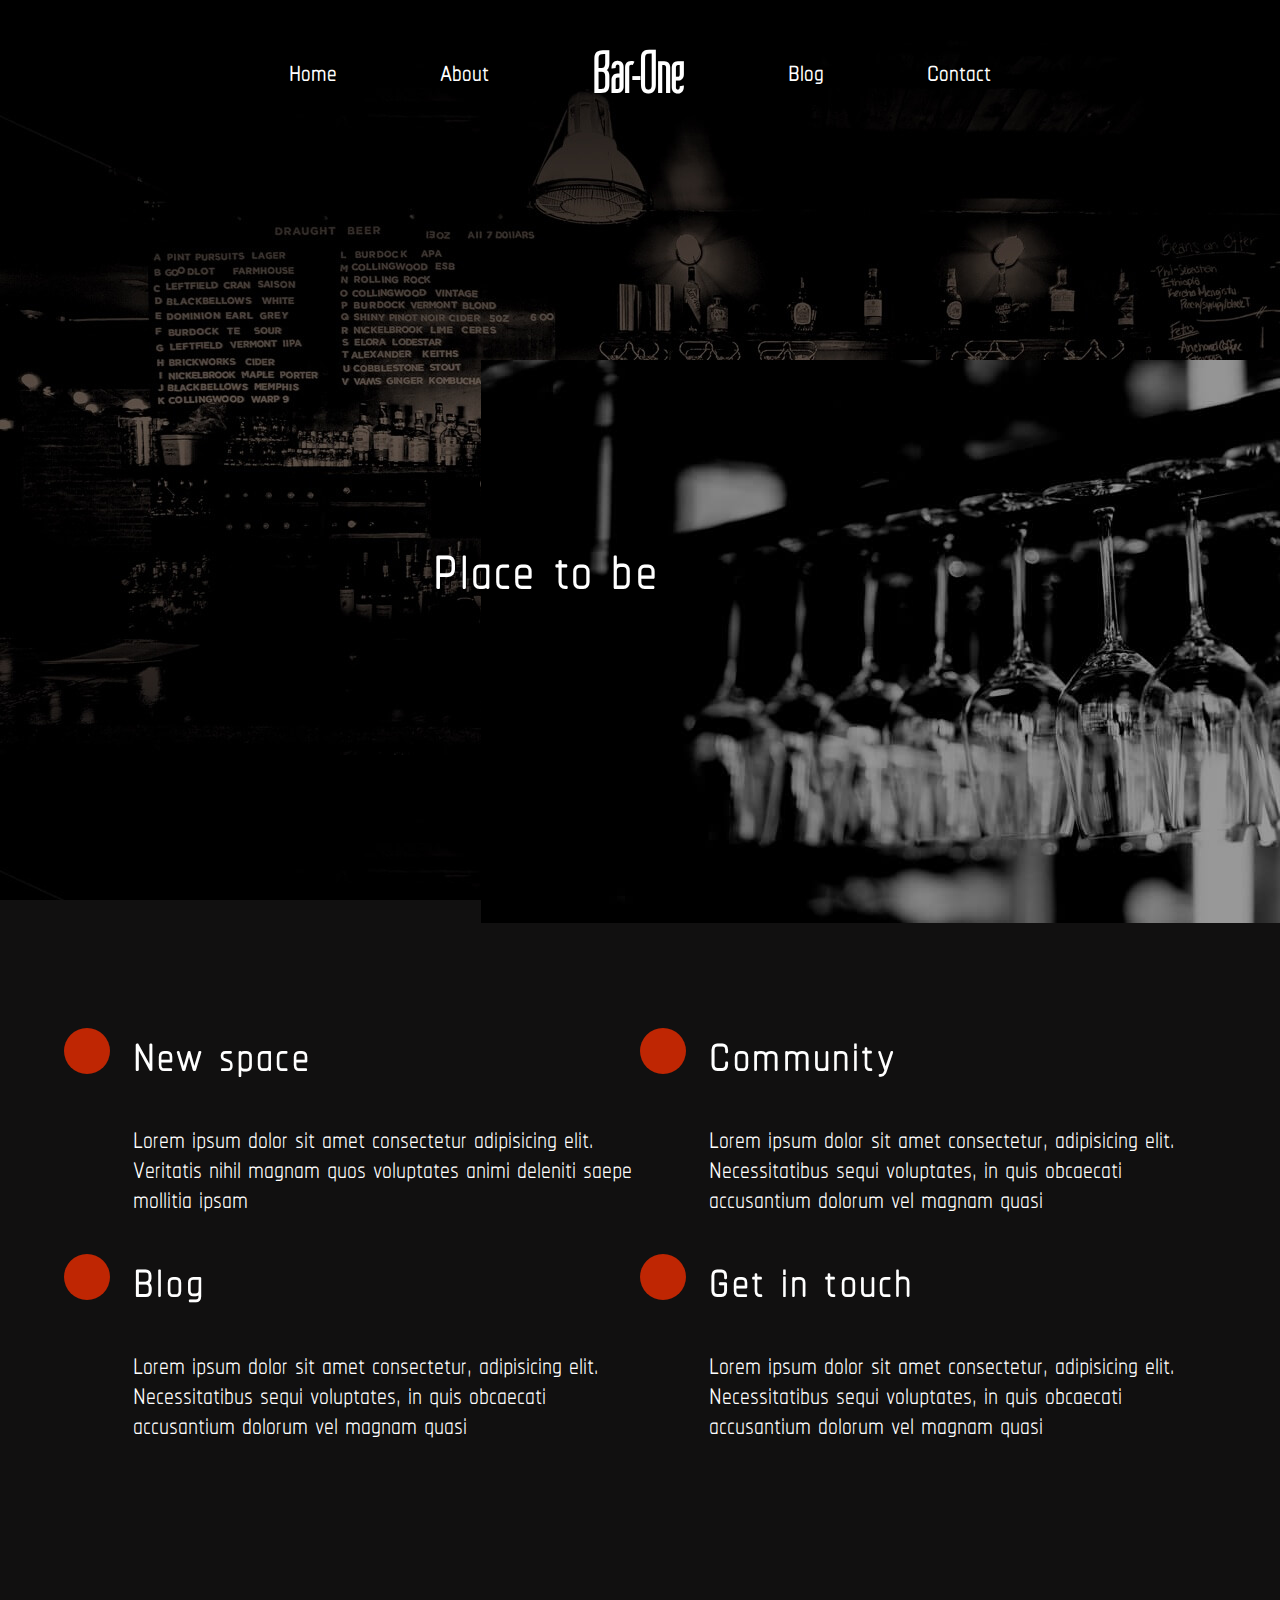
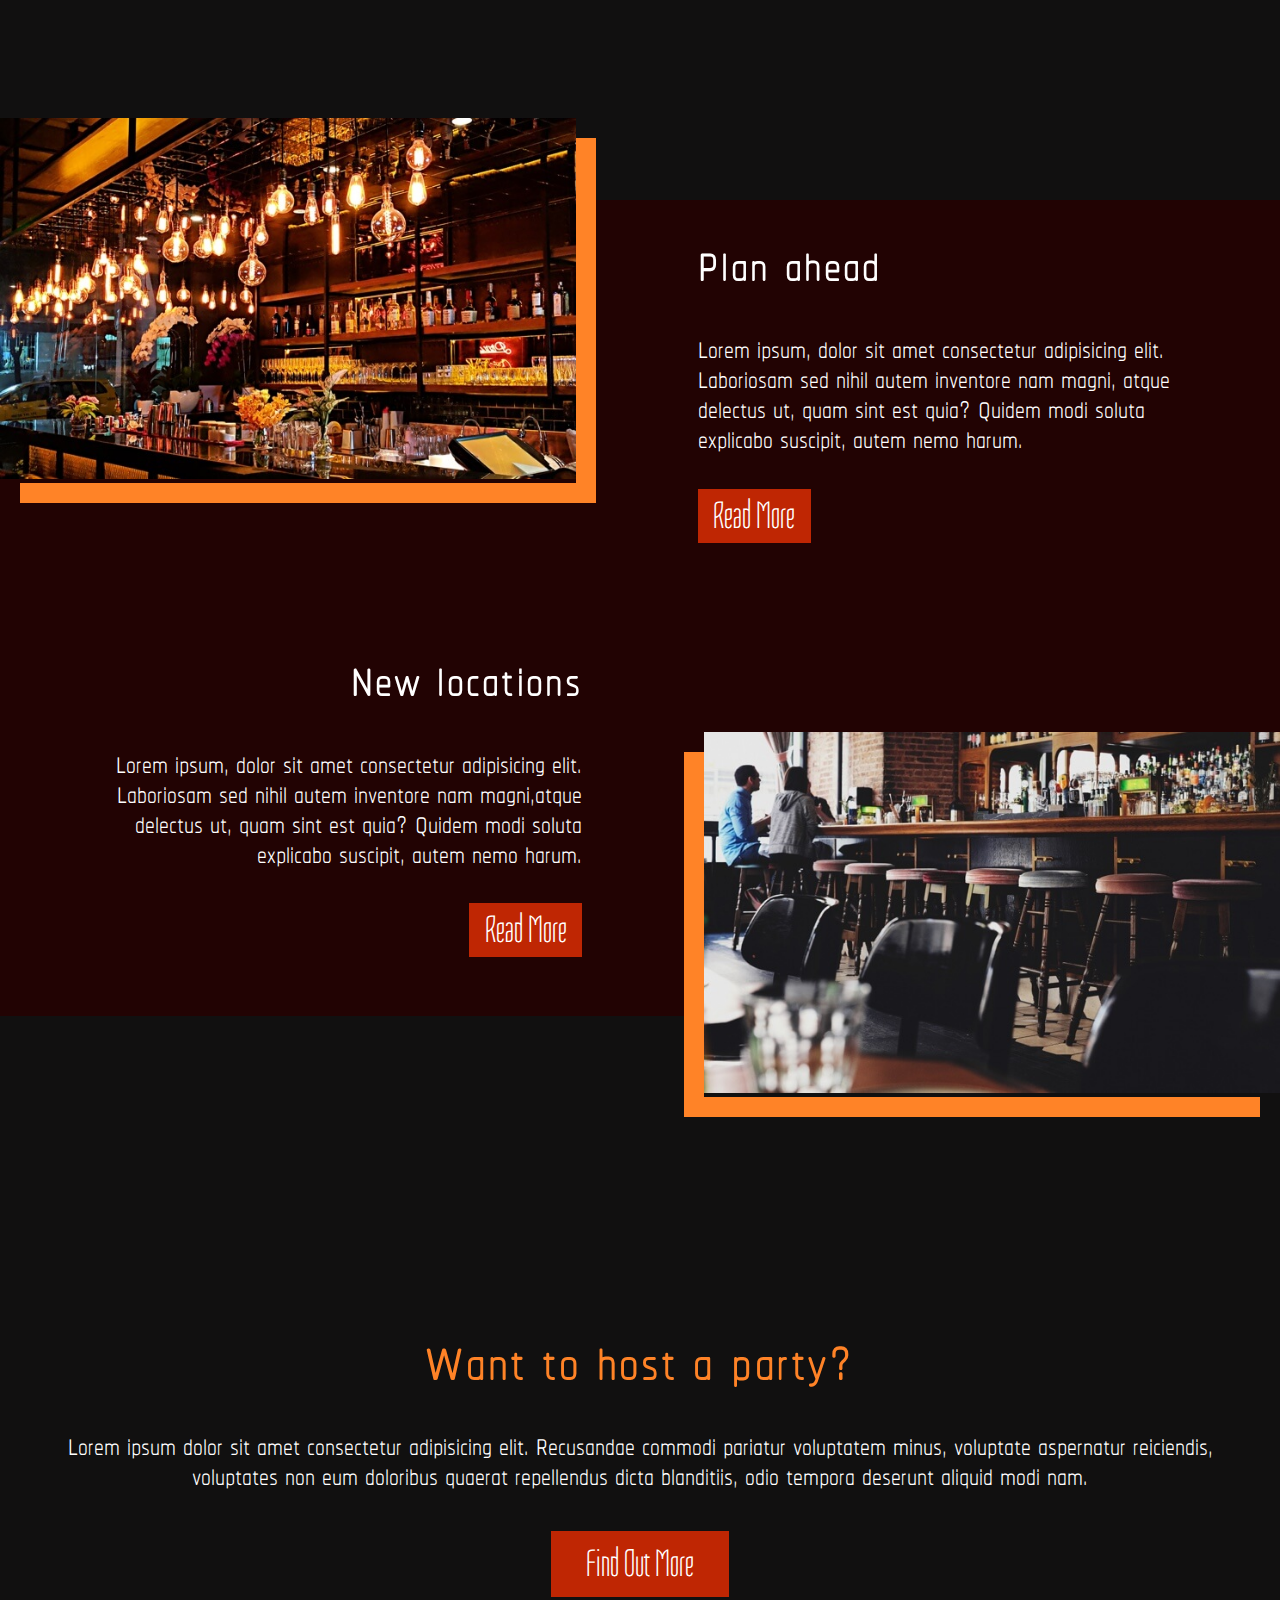
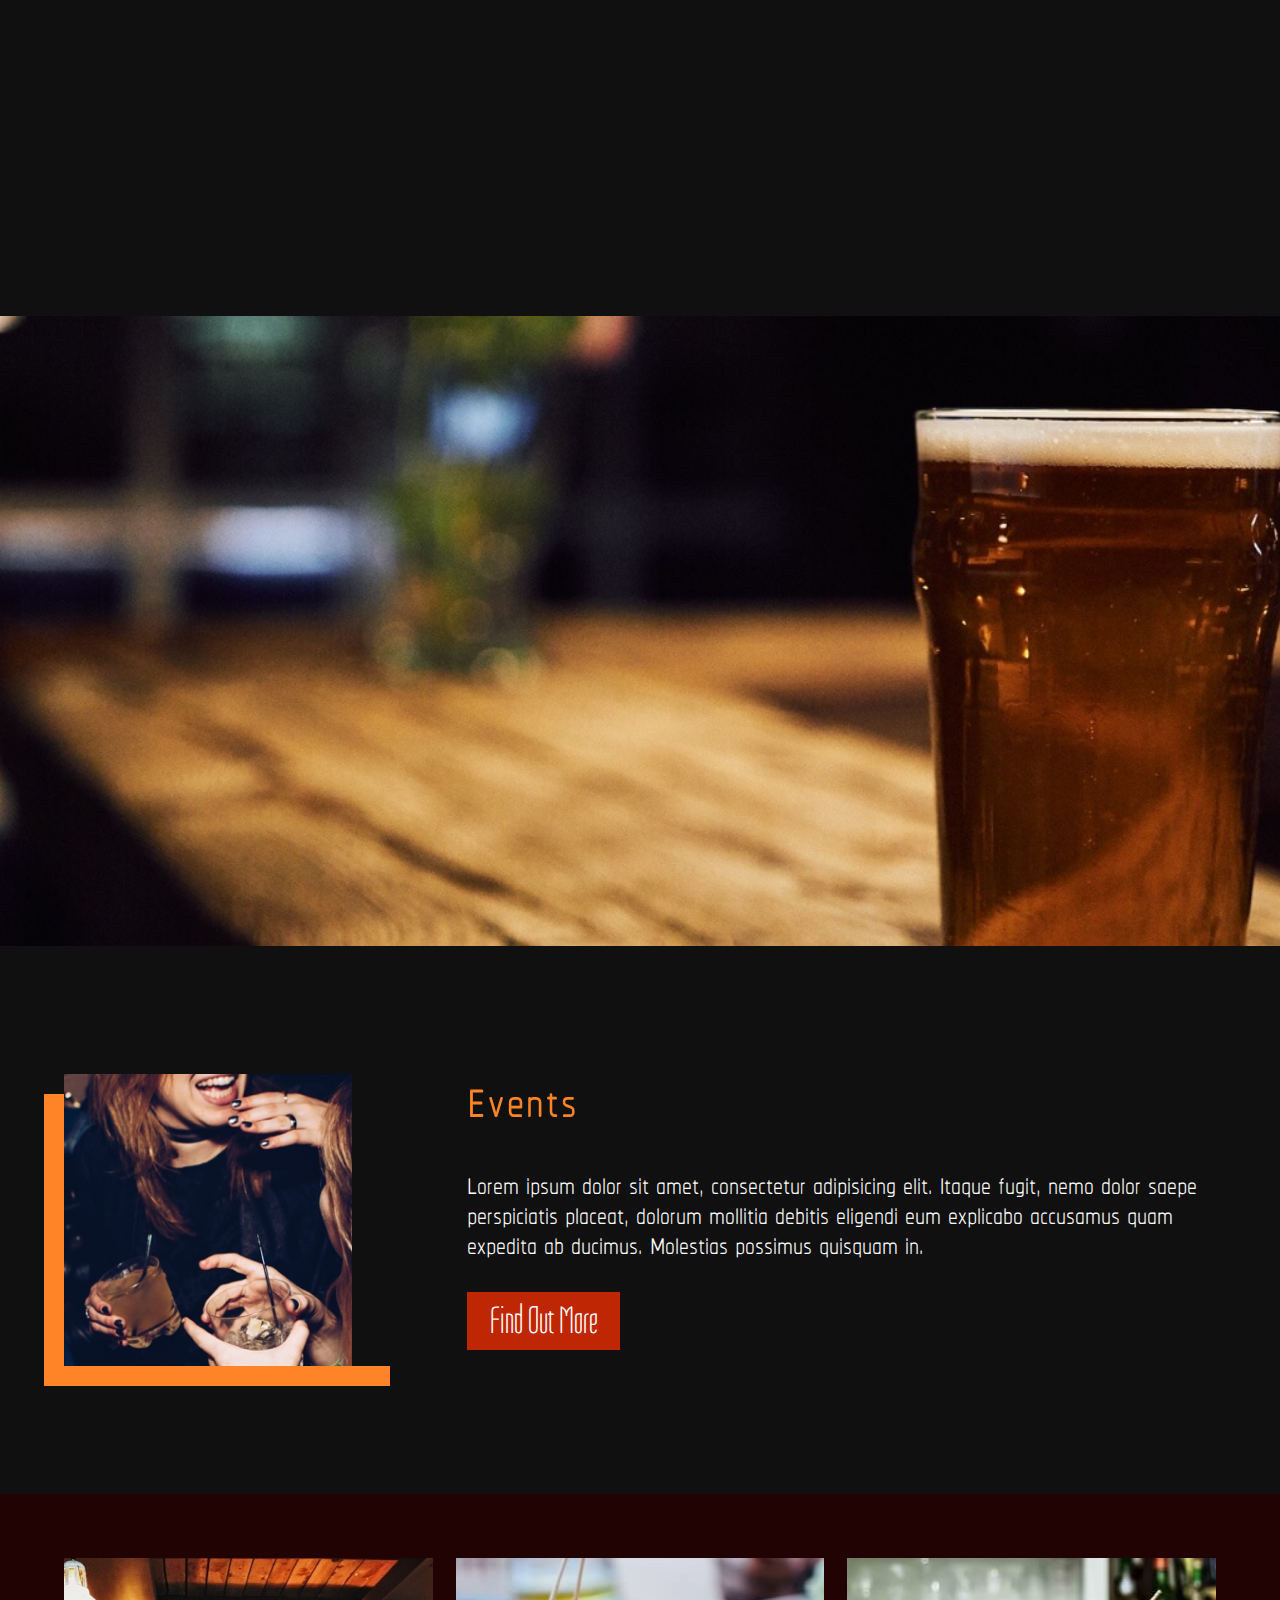
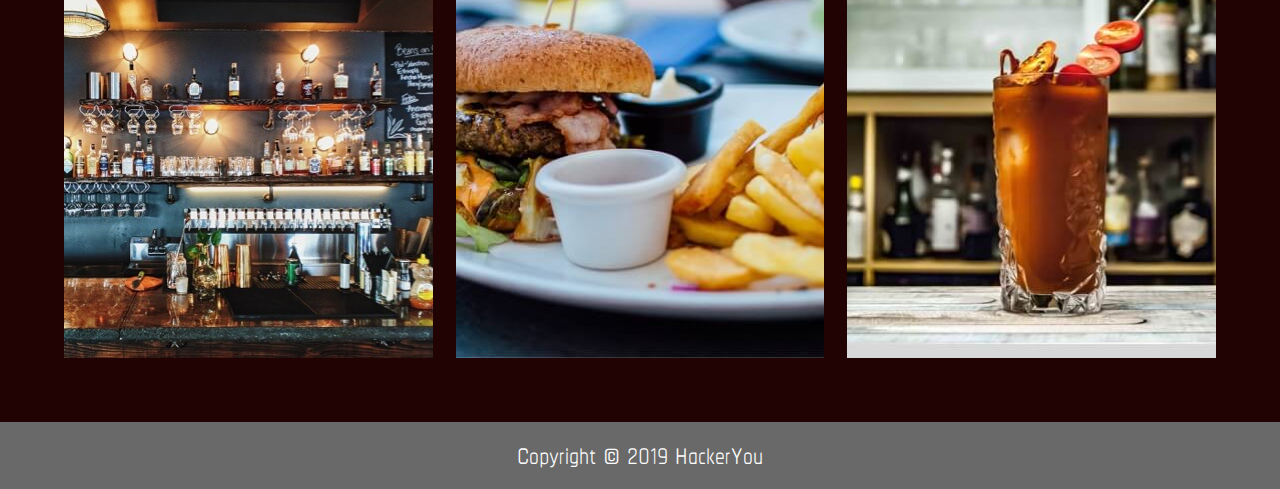
==== commit 229bee94: "added some fun animation on header" ====
--- a/index.html
+++ b/index.html
@@ -49,7 +49,10 @@
 
                 <main>
                     <div class="mainTitle">
-                        <h1>Bar-One<span>Place to be is</span></h1>
+                        <h1>
+                            <span class="b titleBig">B</span> <span class="a titleBig">a</span> <span class="r titleBig">r</span> <span class="space titleBig">-</span> <span class="o titleBig">O</span> <span class="n titleBig">n</span> <span class="e titleBig">e</span>
+                            <span class="subtitle">Place to be</span>
+                        </h1>
                     </div>
                 </main>
 
--- a/styles/style.css
+++ b/styles/style.css
@@ -349,7 +349,8 @@
   footer p {
     margin: 0;
     padding: 0.5% 0;
-    text-align: center; }
+    text-align: center;
+    line-height: 55px; }
 
 .homeHeader {
   background-image: url("../assets/home-image-1.jpg");
@@ -369,11 +370,6 @@
   position: relative;
   height: 80vh; }
   .homeHeader main .mainTitle {
-    position: absolute;
-    top: 0;
-    right: 0;
-    bottom: 0;
-    left: 0;
     display: -webkit-box;
     display: -ms-flexbox;
     display: flex;
@@ -385,26 +381,122 @@
     align-items: center;
     z-index: 10; }
   .homeHeader main h1 {
-    color: #ff8327;
-    font-family: "Tulpen One", cursive;
-    font-size: 26.14rem;
-    letter-spacing: 2.4px;
-    margin: 0;
-    text-align: center;
     position: relative; }
-    .homeHeader main h1 span {
+    .homeHeader main h1 .titleBig {
+      color: #ff8327;
+      font-family: "Tulpen One", cursive;
+      font-size: 26.14rem;
+      letter-spacing: 2.4px;
+      margin: 0;
+      text-align: center;
+      display: inline-block; }
+    .homeHeader main h1 .subtitle {
       font-size: 8.32rem;
       color: #ffffff;
       font-family: "Chathura", sans-serif;
       display: block;
       position: absolute;
-      top: 185%;
+      top: 76%;
       left: 2%; }
 
 .homeHeader .headerBox {
   position: absolute;
   top: 40%;
   right: 0; }
+
+@-webkit-keyframes letterFall {
+  0% {
+    -webkit-transform: translateY(-500px);
+    transform: translateY(-500px); }
+  25% {
+    -webkit-transform: translateY(-300px);
+    transform: translateY(-300px); }
+  50% {
+    -webkit-transform: translateY(-200px);
+    transform: translateY(-200px); }
+  75% {
+    -webkit-transform: translateY(-100px);
+    transform: translateY(-100px); }
+  100% {
+    -webkit-transform: translateY(0px);
+    transform: translateY(0px); } }
+
+@keyframes letterFall {
+  0% {
+    -webkit-transform: translateY(-500px);
+    transform: translateY(-500px); }
+  25% {
+    -webkit-transform: translateY(-300px);
+    transform: translateY(-300px); }
+  50% {
+    -webkit-transform: translateY(-200px);
+    transform: translateY(-200px); }
+  75% {
+    -webkit-transform: translateY(-100px);
+    transform: translateY(-100px); }
+  100% {
+    -webkit-transform: translateY(0px);
+    transform: translateY(0px); } }
+
+@-webkit-keyframes letterSlide {
+  0% {
+    left: -45%; }
+  100% {
+    left: 2%; } }
+
+@keyframes letterSlide {
+  0% {
+    left: -45%; }
+  100% {
+    left: 2%; } }
+
+.b,
+.a,
+.r,
+.space,
+.o,
+.n,
+.e {
+  -webkit-transform: translateY(-1000px);
+  -ms-transform: translateY(-1000px);
+  transform: translateY(-1000px);
+  -webkit-animation: letterFall 0.5s ease-in;
+  -webkit-animation-fill-mode: forwards;
+  animation-fill-mode: forwards; }
+
+.b {
+  -webkit-animation-delay: 0.5s;
+  animation-delay: 0.5s; }
+
+.a {
+  -webkit-animation-delay: 1s;
+  animation-delay: 1s; }
+
+.r {
+  -webkit-animation-delay: 1.5s;
+  animation-delay: 1.5s; }
+
+.space {
+  -webkit-animation-delay: 2s;
+  animation-delay: 2s; }
+
+.o {
+  -webkit-animation-delay: 2.5s;
+  animation-delay: 2.5s; }
+
+.n {
+  -webkit-animation-delay: 3s;
+  animation-delay: 3s; }
+
+.e {
+  -webkit-animation-delay: 3.5s;
+  animation-delay: 3.5s; }
+
+.subtitle {
+  -webkit-animation: letterSlide 4s ease-in;
+  animation: letterSlide 4s ease-in;
+  -webkit-animation-fill-mode: forwards;
+  animation-fill-mode: forwards; }
 
 .about {
   background-color: #111010;
@@ -427,10 +519,7 @@
     -ms-flex-align: start;
     align-items: flex-start; }
     .about .aboutInfo:hover, .about .aboutInfo:focus, .about .aboutInfo:active {
-      border: 5px solid #2b2929;
-      -webkit-box-shadow: 10px 10px #2b2929;
-      box-shadow: 10px 10px #2b2929;
-      padding: 2%; }
+      background-color: rgba(191, 38, 3, 0.5); }
   .about .aboutLogo {
     background-color: #bf2603;
     border-radius: 50%;
@@ -545,12 +634,10 @@
     .gallery .wrapper .galleryImage {
       margin-right: 2%;
       height: 400px;
-      width: 500px; }
+      width: 500px;
+      background-size: cover; }
       .gallery .wrapper .galleryImage:last-child {
         margin-right: 0; }
-      .gallery .wrapper .galleryImage img {
-        -o-object-fit: cover;
-        object-fit: cover; }
   .gallery .galleryImage1 {
     background-image: url("../assets/gallery-image-1.jpg"); }
   .gallery .galleryImage2 {
@@ -568,7 +655,9 @@
   .news .newsBox2 {
     padding-top: 5%; }
     .news .newsBox2 .newsImage {
-      bottom: -4%; } }
+      bottom: -4%; }
+  .event .wrapper .eventImage {
+    width: 40%; } }
 
 @media only screen and (max-width: 997px) {
   .wrapper {
@@ -581,7 +670,9 @@
   .newsBox1 .newsImage {
     top: -2%; }
   .news .newsBox2 .newsImage {
-    bottom: -2%; } }
+    bottom: -2%; }
+  .event .wrapper .eventImage {
+    width: 50%; } }
 
 @media only screen and (max-width: 897px) {
   .news .newsBox .newsImage {
@@ -592,7 +683,10 @@
   .news .newsBox1 .newsArticle {
     margin-left: 5%; }
   .news .newsBox2 .newsArticle {
-    margin-right: 5%; } }
+    margin-right: 5%; }
+  .event .wrapper .eventImage {
+    height: 50%;
+    width: 50%; } }
 
 @media only screen and (max-width: 760px) {
   .wrapper {
@@ -635,6 +729,8 @@
     display: none; } }
 
 @media only screen and (max-width: 680px) {
+  .homeHeader main .titleBig {
+    font-size: 10.14rem; }
   .about {
     height: auto; }
     .about .wrapper {
@@ -676,11 +772,8 @@
     height: 70vh; }
   .homeHeader main {
     position: static; }
-    .homeHeader main h1 {
-      font-size: 15rem; }
-      .homeHeader main h1 span {
-        font-size: 6.32rem;
-        top: 115%; }
+    .homeHeader main h1 .titleBig {
+      font-size: 18rem; }
   .about .wrapper {
     display: -webkit-box;
     display: -ms-flexbox;
@@ -702,13 +795,20 @@
   .inquiry {
     height: auto; } }
 
+@media only screen and (max-width: 400px) {
+  .homeHeader main h1 .titleBig {
+    font-size: 12rem; }
+  .homeHeader main h1 span.subtitle {
+    font-size: 7.32rem;
+    top: 58%; } }
+
 .blogBody {
   background-color: #111010; }
 
 .blogHeader {
   background-image: url("../assets/blog-header-1.jpg");
   background-size: cover;
-  height: 80vh; }
+  height: 100vh; }
   .blogHeader h1 {
     color: #ffffff;
     font-size: 12rem;
@@ -838,7 +938,7 @@
   .blogBody {
     background-image: url("../assets/blog-header-1.jpg"); }
   .blogHeader {
-    height: 70vh; }
+    height: auto; }
     .blogHeader h1 {
       display: -webkit-box;
       display: -ms-flexbox;
@@ -850,6 +950,8 @@
       -ms-flex-align: center;
       align-items: center;
       padding-left: 0; }
+    .blogHeader .animateMainHeader {
+      width: 100%; }
   main.blog {
     display: block;
     border: none;
@@ -909,10 +1011,6 @@
     .comment p {
       font-size: 3.5rem; } }
 
-@media only screen and (max-width: 500px) {
-  .blogHeader {
-    height: 50vh; } }
-
 .contactHeader {
   background-image: url("../assets/contact-header-1.jpg");
   background-size: cover;
@@ -922,6 +1020,29 @@
     font-size: 8.32rem;
     font-family: "Chathura", sans-serif;
     padding-top: 15%; }
+
+h1.animateMainHeader {
+  -webkit-animation: letterRotate 0.5s ease-in-out;
+  animation: letterRotate 0.5s ease-in-out;
+  -webkit-animation-fill-mode: forwards;
+  animation-fill-mode: forwards;
+  width: 30%; }
+
+@-webkit-keyframes letterRotate {
+  0% {
+    -webkit-transform: rotate(0deg);
+    transform: rotate(0deg); }
+  100% {
+    -webkit-transform: rotate(360deg);
+    transform: rotate(360deg); } }
+
+@keyframes letterRotate {
+  0% {
+    -webkit-transform: rotate(0deg);
+    transform: rotate(0deg); }
+  100% {
+    -webkit-transform: rotate(360deg);
+    transform: rotate(360deg); } }
 
 .contactBox {
   background-color: #111010;
@@ -996,7 +1117,7 @@
   .contactWrapper {
     background-image: url("../assets/contact-header-1.jpg"); }
   .contactHeader {
-    height: 50vh; }
+    height: auto; }
     .contactHeader h1 {
       display: -webkit-box;
       display: -ms-flexbox;
@@ -1007,6 +1128,8 @@
       -webkit-box-align: center;
       -ms-flex-align: center;
       align-items: center; }
+  h1.animateMainHeader {
+    width: 60%; }
   .contactBox {
     background-color: transparent; }
     .contactBox .wrapper {
